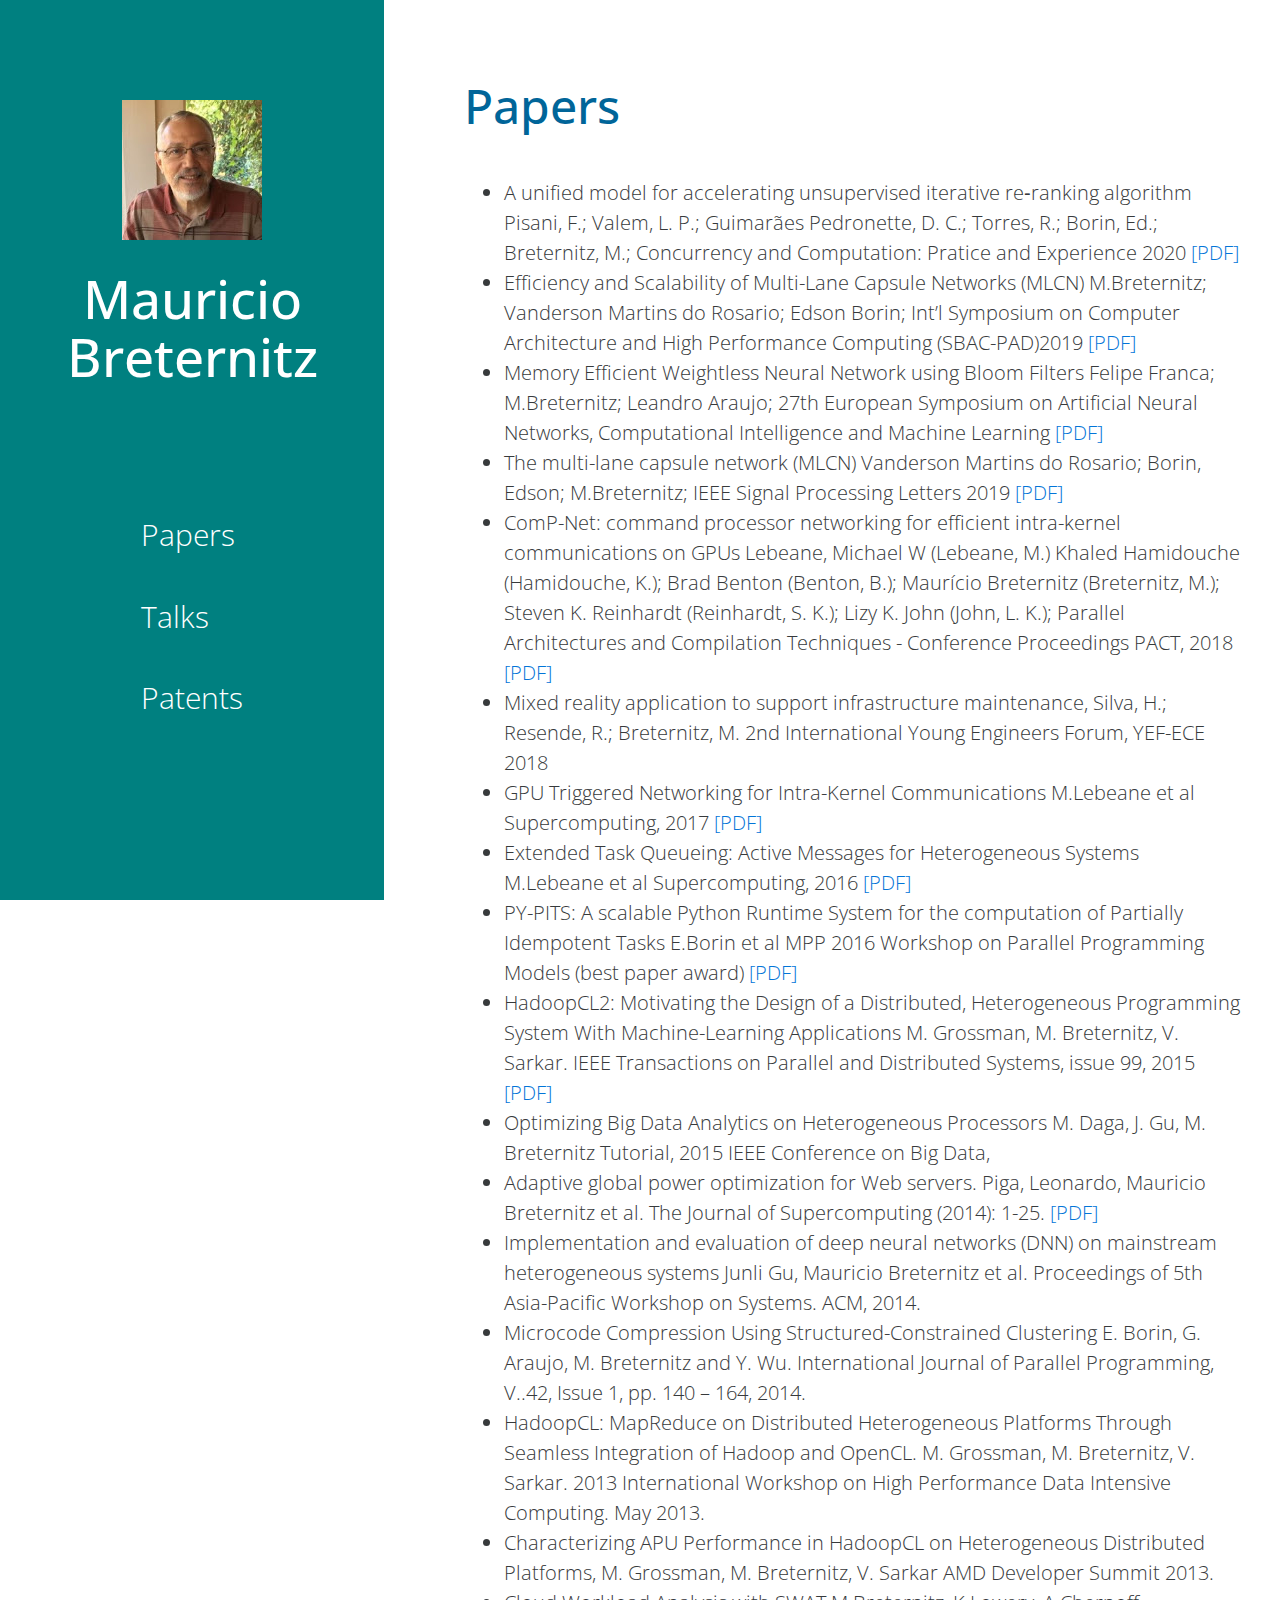
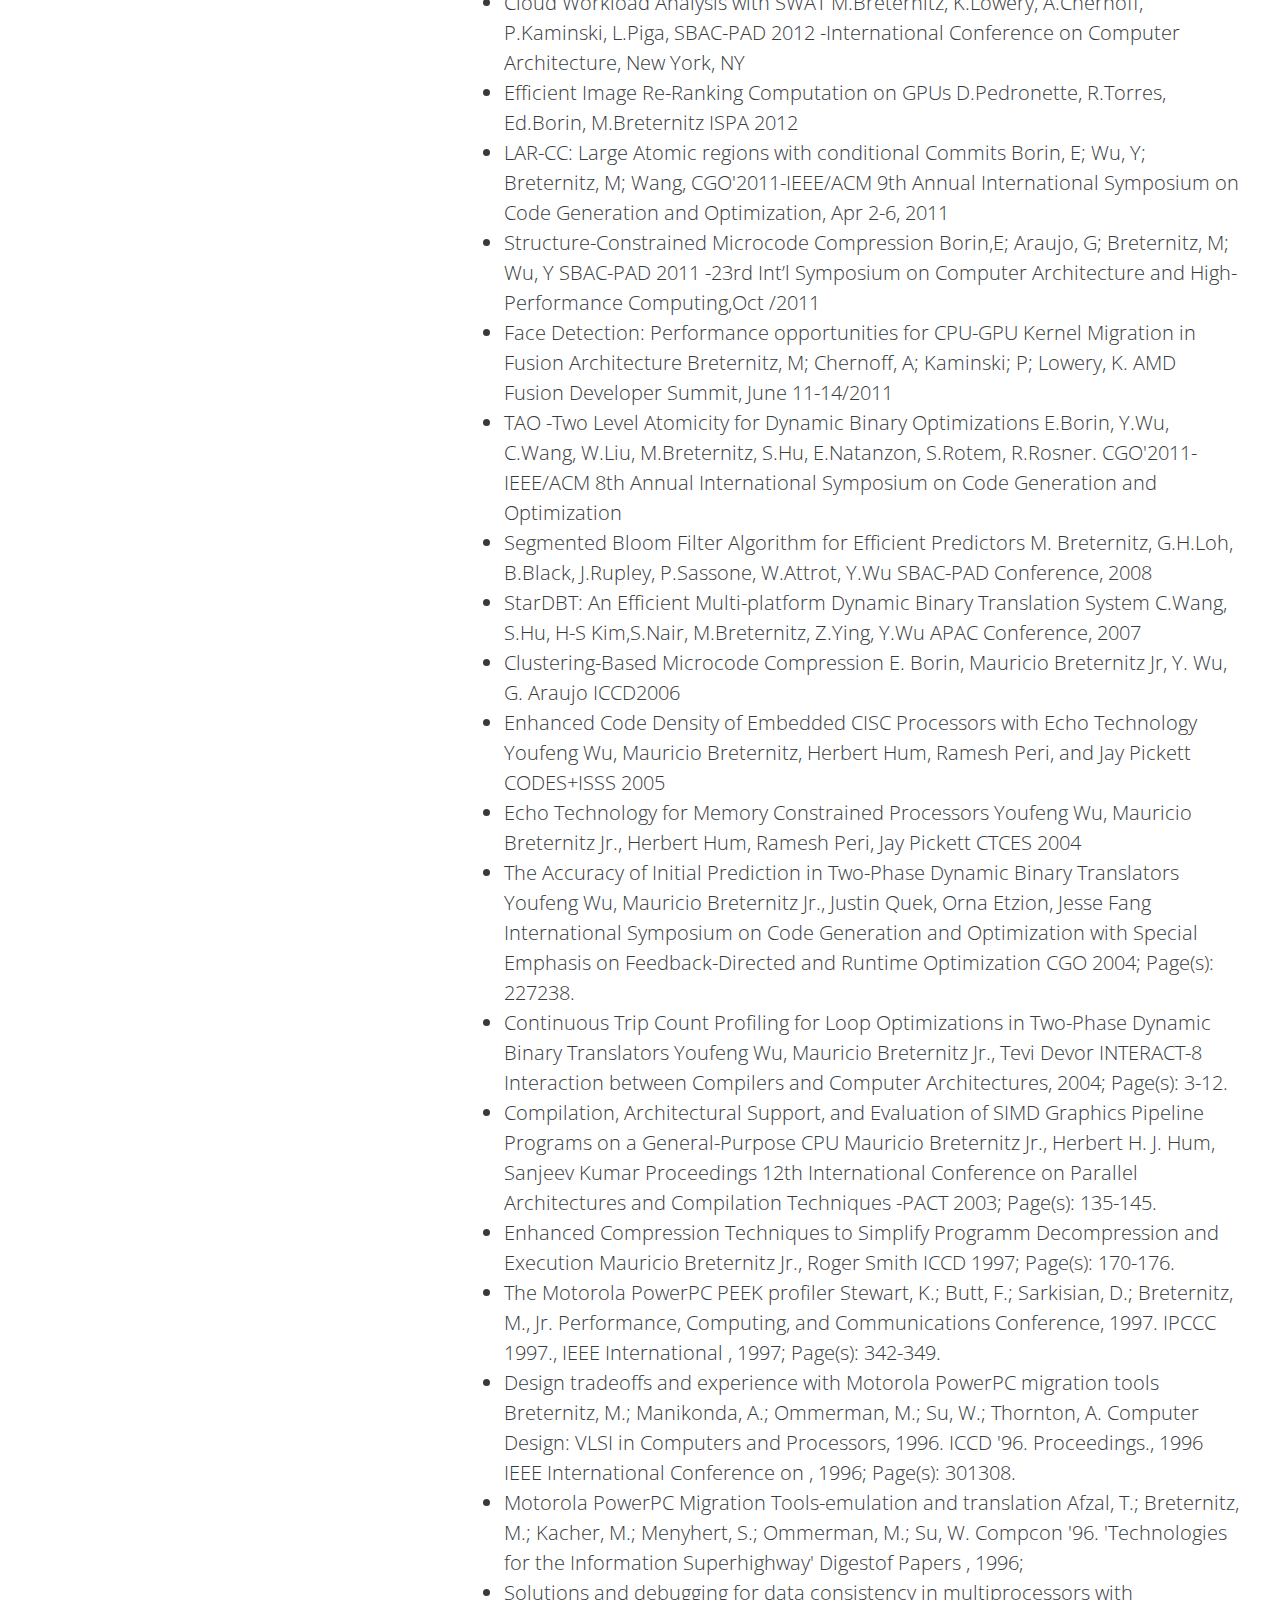
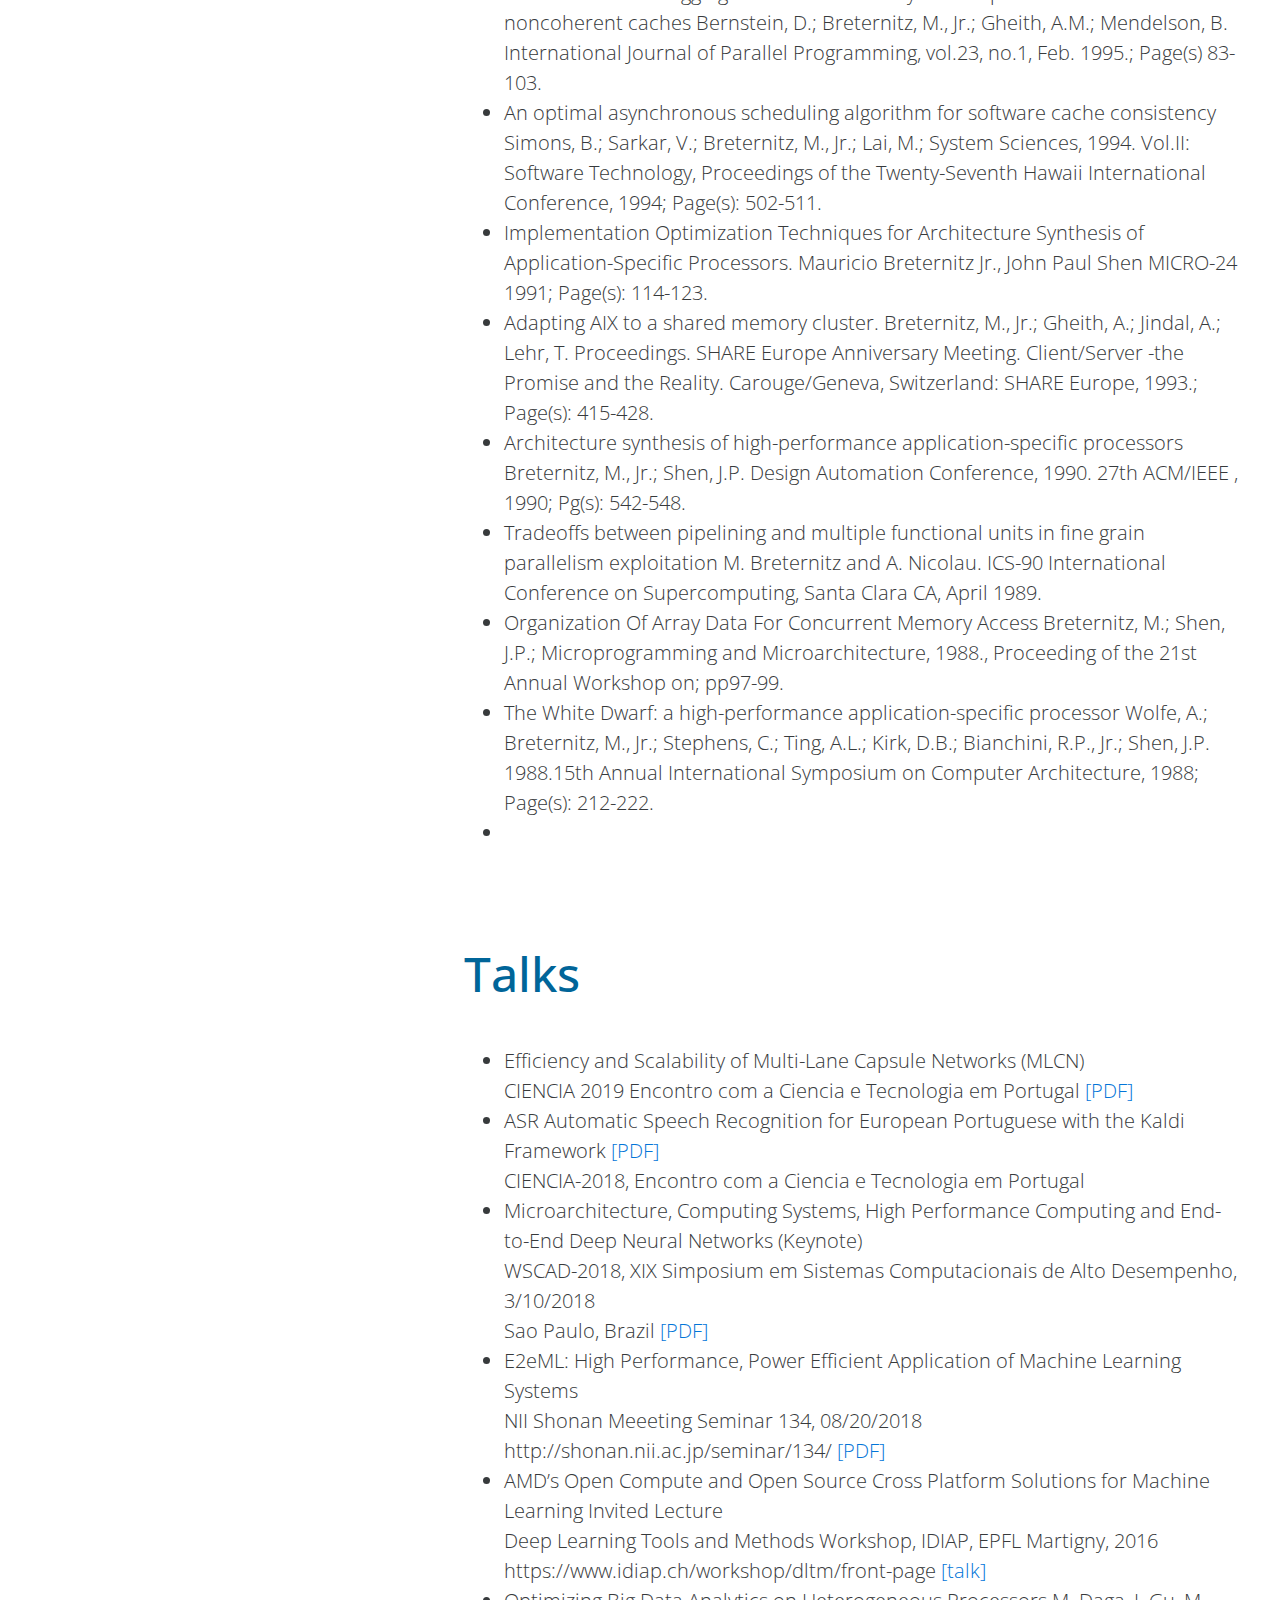
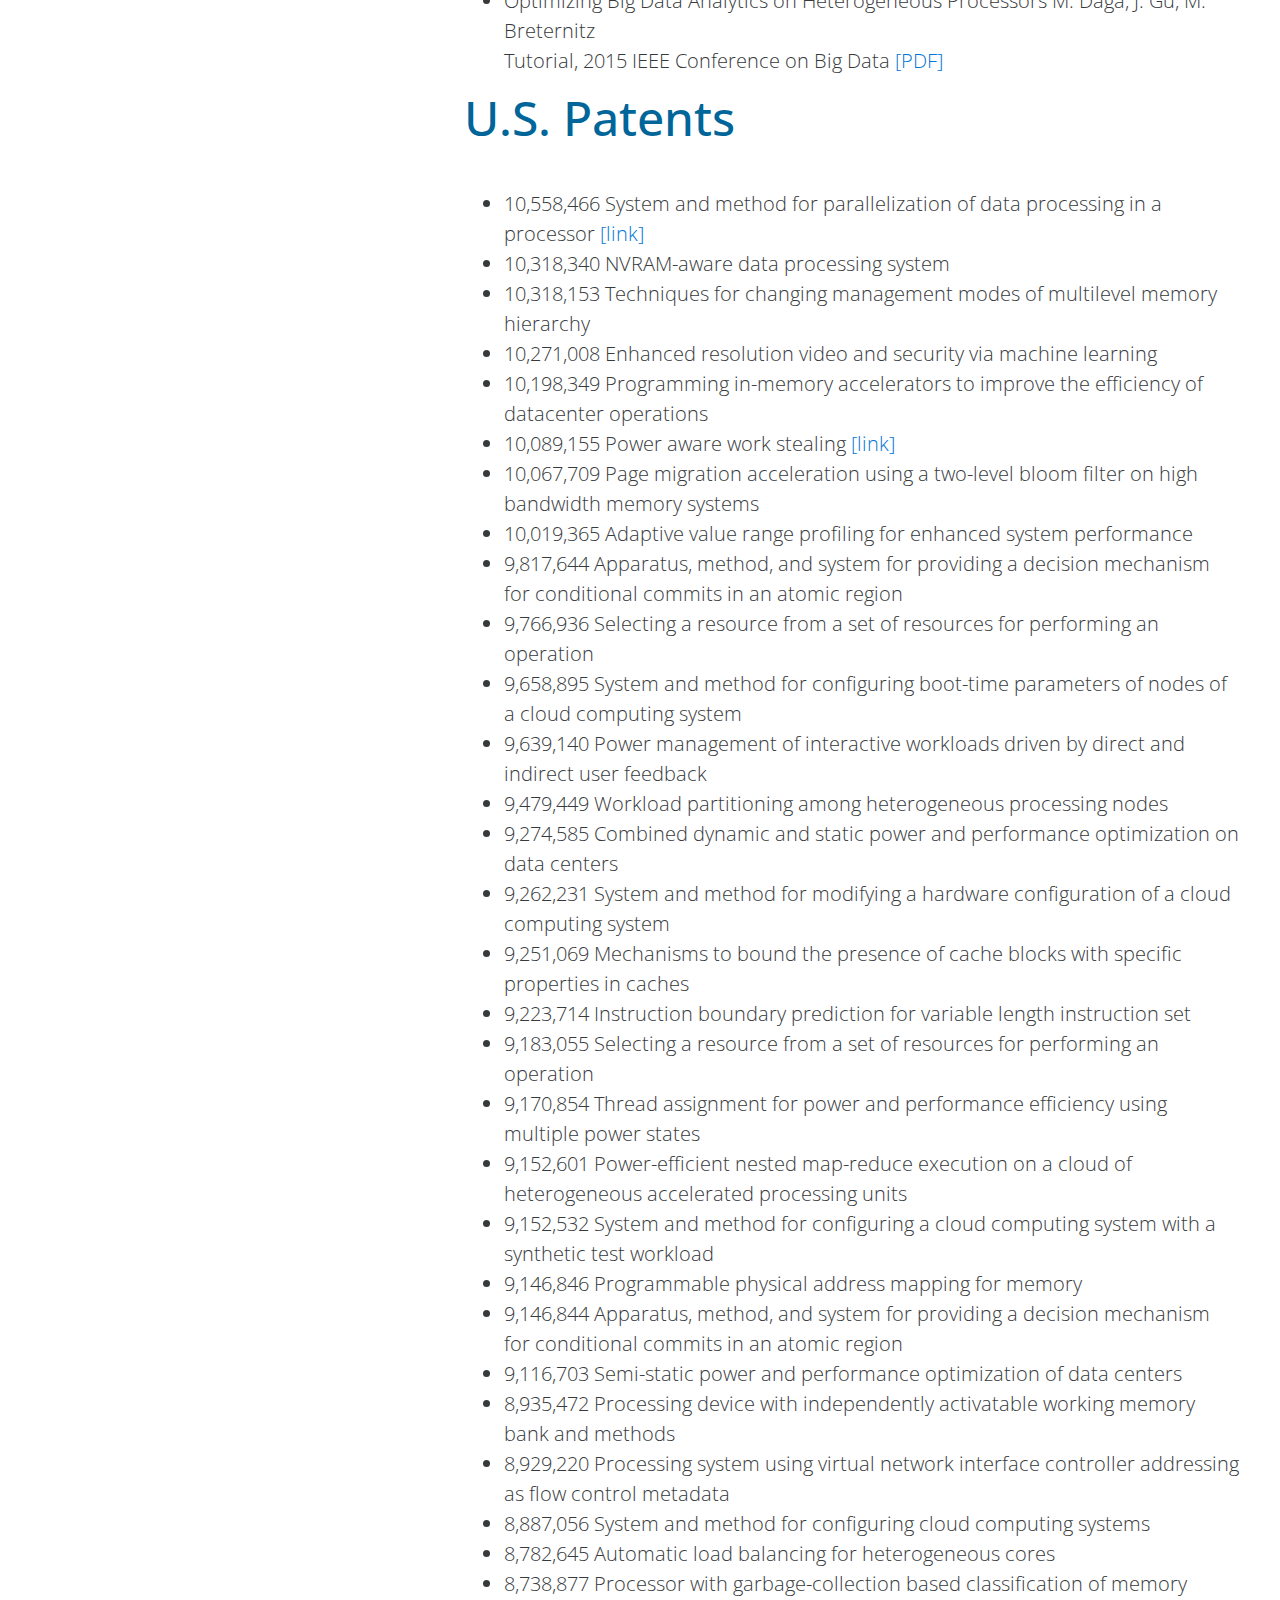
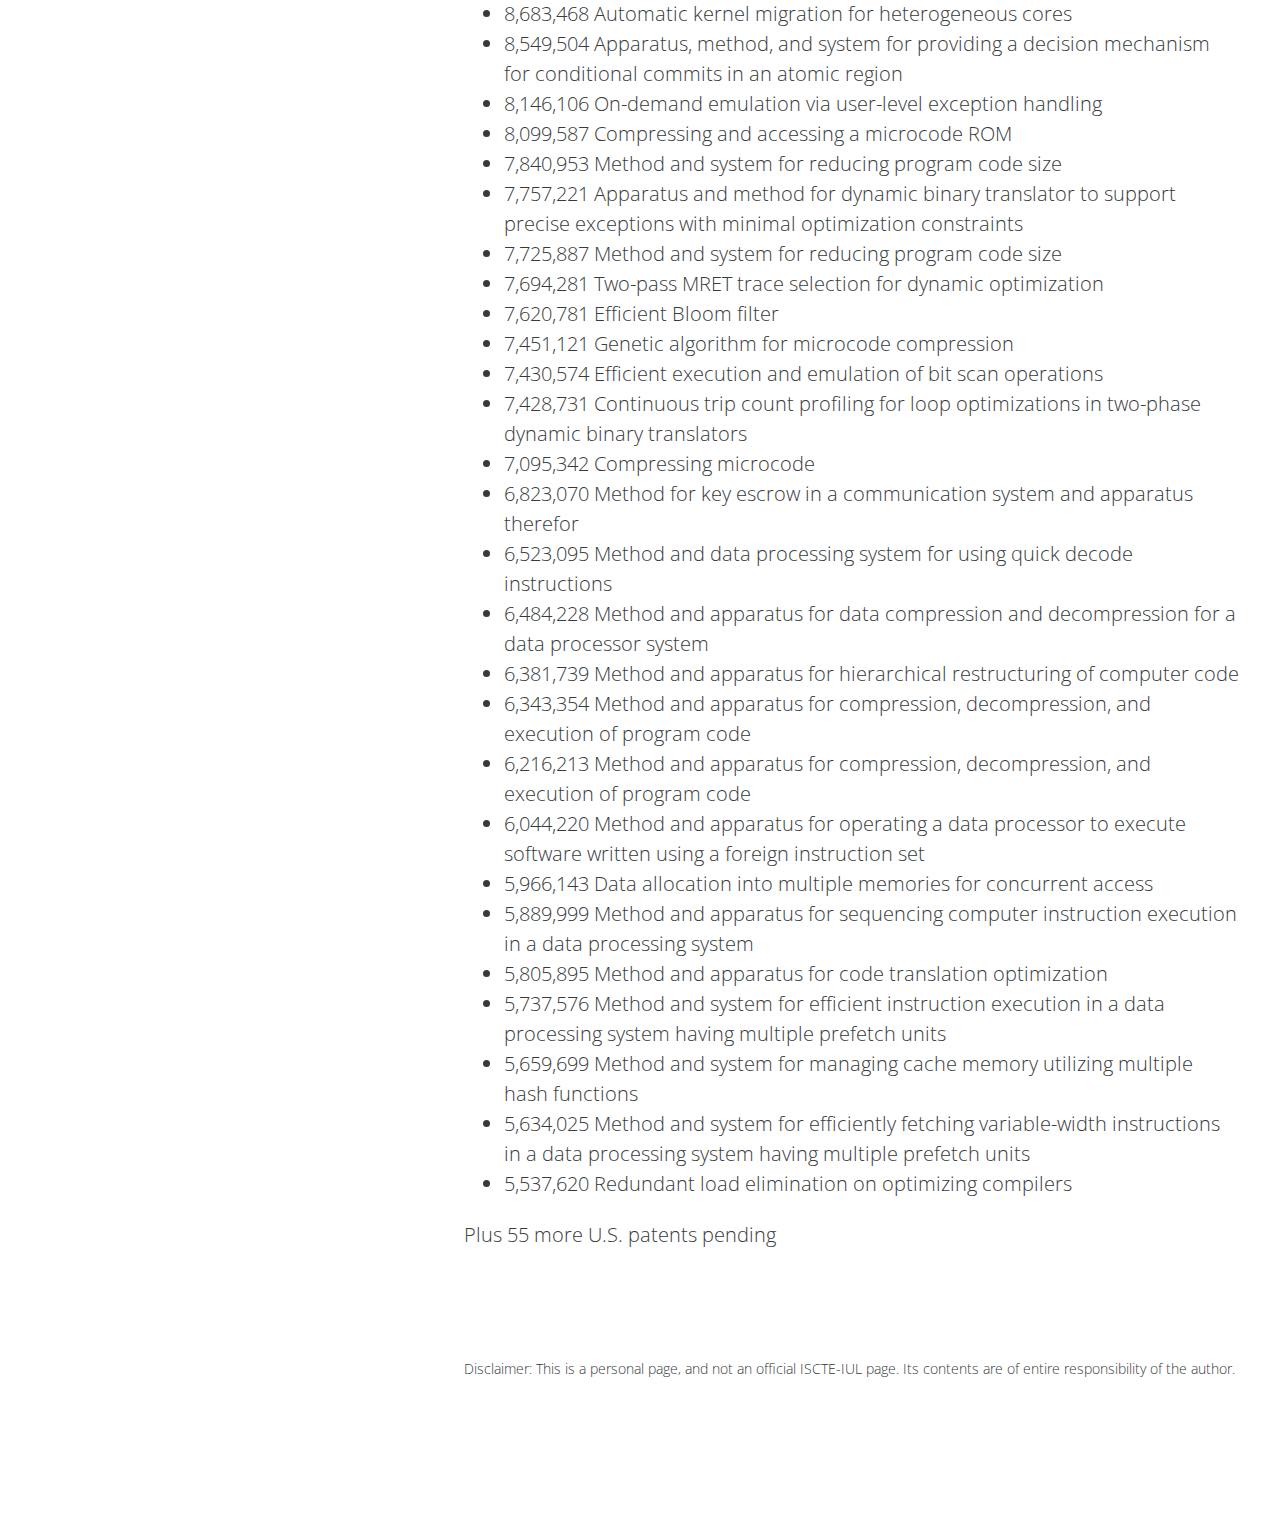
==== pubs.html @ 6aebbd0e "add pdf for talks and papers" ====
<!DOCTYPE html>
<html>
<head>
	<!-- Global site tag (gtag.js) - Google Analytics -->
	<script async src="https://www.googletagmanager.com/gtag/js?id=UA-140543834-1"></script>
	<script>
	  window.dataLayer = window.dataLayer || [];
	  function gtag(){dataLayer.push(arguments);}
	  gtag('js', new Date());
	  gtag('config', 'UA-140543834-1');
	</script>

    <meta charset="utf-8">
    <meta http-equiv="X-UA-Compatible" content="IE=edge">
    <meta name="viewport" content="width=device-width, initial-scale=1">

    <title>Papers, Talks and Patents</title>
<!--
Neaty HTML Template
http://www.templatemo.com/tm-501-neaty
-->
    <!-- load stylesheets -->
    <link rel="stylesheet" href="https://fonts.googleapis.com/css?family=Open+Sans:300,400">  <!-- Google web font "Open Sans" -->
    <link rel="stylesheet" href="css/bootstrap.min.css">                                      <!-- Bootstrap style -->
    <link rel="stylesheet" href="css/templatemo-style.css">                                   <!-- Templatemo style -->

    <!-- HTML5 shim and Respond.js for IE8 support of HTML5 elements and media queries -->
    <!-- WARNING: Respond.js doesn't work if you view the page via file:// -->
        <!--[if lt IE 9]>
          <script src="https://oss.maxcdn.com/html5shiv/3.7.2/html5shiv.min.js"></script>
          <script src="https://oss.maxcdn.com/respond/1.4.2/respond.min.js"></script>
          <![endif]-->
</head>
    <body>        
        <div class="container">
            <div class="row">
                <div class="tm-left-right-container">
                    <!-- Left column: logo and menu -->
                    <div class="tm-teal-bg tm-left-column">                        
                        <div class="tm-logo-div text-xs-center">
                            <a href="pubs.html"><img src="img/profile.jpg" alt="Profile"></a>
                            <h1 class="tm-site-name"><a href="pubs.html">Mauricio Breternitz</a></h1>
                        </div>
                        <nav class="tm-main-nav">
                            <ul class="tm-main-nav-ul">
                                <li class="tm-nav-item">
                                    <a href="pubs.html#papers" class="tm-nav-item-link">Papers</a>
                                </li>
                                <li class="tm-nav-item">
                                    <a href="pubs.html#talks" class="tm-nav-item-link">Talks</a>
                                </li>
                                <li class="tm-nav-item">
                                    <a href="pubs.html#patents" class="tm-nav-item-link">Patents</a>
                                </li>
                            </ul>
                        </nav>
                    </div> <!-- Left column: logo and menu -->
                    
                    <!-- Right column: content -->
                    <div class="tm-right-column">

                        <div class="tm-content-div">
                            <!-- About section -->
                            <section id="papers" class="tm-section">
                                <header>
                                    <h2 class="tm-blue-text tm-welcome-title tm-margin-b-45">Papers</h2>
                                </header>
<ul>

<li>
A unified model for accelerating unsupervised iterative re‐ranking algorithm
Pisani, F.; Valem, L. P.; Guimarães Pedronette, D. C.; Torres, R.; Borin, Ed.; Breternitz, M.;
Concurrency and Computation: Pratice and Experience 2020
 <a href="./pdf/Pisani_et_al-2020-Concurrency_and_Computation__Practice_and_Experience.pdf" target="_blank">[PDF]</a>
</li><li>
Efficiency and Scalability of Multi-Lane Capsule Networks (MLCN)
M.Breternitz; Vanderson Martins do Rosario; Edson Borin;	
Int’l Symposium on Computer Architecture and High Performance Computing (SBAC-PAD)2019	
 <a href="./pdf/Breternitz-SBACPAD-MLCN-scalability-2019.pdf" target="_blank">[PDF]</a>
</li><li>
Memory Efficient Weightless Neural Network using Bloom Filters
Felipe Franca; M.Breternitz; Leandro Araujo;
27th European Symposium on Artificial Neural Networks, Computational Intelligence and Machine Learning
 <a href="./pdf/esann-2019-83.pdf" target="_blank">[PDF]</a>
</li><li>
The multi-lane capsule network (MLCN)	
Vanderson Martins do Rosario; Borin, Edson; M.Breternitz;	
IEEE Signal Processing Letters 2019
 <a href="./pdf/MLCN-IEEE-SPL-Article.pdf" target="_blank">[PDF]</a>
</li><li>
ComP-Net: command processor networking for efficient intra-kernel communications on GPUs Lebeane, Michael W (Lebeane, M.)
Khaled Hamidouche (Hamidouche, K.); Brad Benton (Benton, B.); Maurício Breternitz (Breternitz, M.); Steven K. Reinhardt (Reinhardt, S. K.); Lizy K. John (John, L. K.);
Parallel Architectures and Compilation Techniques - Conference Proceedings PACT, 2018
 <a href="./pdf/pact_2018.pdf" target="_blank">[PDF]</a>
</li><li>
Mixed reality application to support infrastructure maintenance, 
Silva, H.; Resende, R.; Breternitz, M. 
2nd International Young Engineers Forum, YEF-ECE 2018
</li><li>
GPU Triggered Networking for Intra-Kernel Communications
M.Lebeane et al
Supercomputing, 2017 
<a href="./pdf/sc_2017.pdf" target="_blank">[PDF]</a>
</li><li>
Extended Task Queueing: Active Messages for Heterogeneous Systems
M.Lebeane et al
Supercomputing, 2016 
<a href="./pdf/xtq-sc_2016.pdf" target="_blank">[PDF]</a>
</li><li>
PY-PITS: A scalable Python Runtime System for the computation of Partially Idempotent Tasks
E.Borin et al
MPP 2016 Workshop on Parallel Programming Models (best paper award) 
<a href="./pdf/PY-PITS2016.pdf" target="_blank">[PDF]</a>
</li><li>
HadoopCL2: Motivating the Design of a Distributed, Heterogeneous Programming System With Machine-Learning Applications
M. Grossman, M. Breternitz, V. Sarkar.
IEEE Transactions on Parallel and Distributed Systems, issue 99, 2015  
<a href="./pdf/HadoopCL2-2016.pdf" target="_blank">[PDF]</a>
</li><li>
Optimizing Big Data Analytics on Heterogeneous Processors
M. Daga, J. Gu, M. Breternitz 
Tutorial, 2015 IEEE Conference on Big Data, 
</li><li>
Adaptive global power optimization for Web servers.
Piga, Leonardo, Mauricio Breternitz et al.
The Journal of Supercomputing (2014): 1-25. 
<a href="./pdf/AdaptiveGlobalPowerWebServers-piga.pdf"  target="_blank">[PDF]</a>
</li><li>
Implementation and evaluation of deep neural networks (DNN) on mainstream heterogeneous systems
Junli Gu, Mauricio Breternitz et al.
Proceedings of 5th Asia-Pacific Workshop on Systems.  ACM, 2014. 
</li><li>
Microcode Compression Using Structured-Constrained Clustering
E. Borin, G. Araujo, M.  Breternitz and Y. Wu. 
International Journal of Parallel Programming, V..42, Issue 1, pp. 140 – 164, 2014. 
</li><li>
HadoopCL: MapReduce on Distributed Heterogeneous Platforms Through Seamless Integration of Hadoop and OpenCL.
M. Grossman, M. Breternitz, V. Sarkar. 
2013 International Workshop on High Performance Data Intensive Computing. May 2013. 
</li><li>
Characterizing APU Performance in HadoopCL on Heterogeneous Distributed Platforms, 
M.  Grossman, M. Breternitz, V. Sarkar
AMD Developer Summit 2013. 
</li><li>
Cloud Workload Analysis with SWAT
M.Breternitz, K.Lowery, A.Chernoff, P.Kaminski, L.Piga, 
SBAC-PAD 2012 -International Conference on Computer Architecture, New York, NY 
</li><li>
Efficient Image Re-Ranking Computation on GPUs
D.Pedronette, R.Torres, Ed.Borin, M.Breternitz
ISPA 2012 
</li><li>
LAR-CC: Large Atomic regions with conditional Commits
Borin, E; Wu, Y; Breternitz, M; Wang, 
CGO'2011-IEEE/ACM 9th Annual  International Symposium on Code Generation and Optimization, Apr 2-6, 2011 
</li><li>
Structure-Constrained Microcode Compression
Borin,E; Araujo, G; Breternitz, M; Wu, Y   
SBAC-PAD 2011 -23rd Int’l Symposium on Computer Architecture and High-Performance Computing,Oct /2011 
</li><li>
Face Detection: Performance opportunities for CPU-GPU Kernel Migration in Fusion Architecture
Breternitz, M; Chernoff, A; Kaminski; P; Lowery, K.
AMD Fusion Developer Summit, June 11-14/2011 
</li><li>
TAO -Two Level Atomicity for Dynamic Binary Optimizations
E.Borin, Y.Wu, C.Wang, W.Liu, M.Breternitz, S.Hu, E.Natanzon, S.Rotem, R.Rosner. 
CGO'2011-IEEE/ACM 8th Annual International Symposium on Code Generation and Optimization 
</li><li>
Segmented Bloom Filter Algorithm for Efficient Predictors
M. Breternitz, G.H.Loh, B.Black, J.Rupley, P.Sassone, W.Attrot, Y.Wu
SBAC-PAD Conference, 2008 
</li><li>
StarDBT: An Efficient Multi-platform Dynamic Binary Translation System
C.Wang, S.Hu, H-S Kim,S.Nair, M.Breternitz, Z.Ying, Y.Wu
APAC Conference, 2007 
</li><li>
Clustering-Based Microcode Compression
E. Borin, Mauricio Breternitz Jr, Y. Wu, G. Araujo
ICCD2006 
</li><li>
Enhanced Code Density of Embedded CISC Processors with Echo Technology
Youfeng Wu, Mauricio Breternitz, Herbert Hum, Ramesh Peri, and Jay Pickett
CODES+ISSS 2005 
</li><li>
Echo Technology for Memory Constrained Processors
Youfeng Wu, Mauricio Breternitz Jr., Herbert Hum, Ramesh Peri, Jay Pickett
CTCES 2004 
</li><li>
The Accuracy of Initial Prediction in Two-Phase Dynamic Binary Translators
Youfeng Wu, Mauricio Breternitz Jr., Justin Quek, Orna Etzion, Jesse Fang
International Symposium on Code Generation and Optimization with Special Emphasis on Feedback-Directed and Runtime Optimization CGO 2004; Page(s): 227238.  
</li><li>
Continuous Trip Count Profiling for Loop Optimizations in Two-Phase Dynamic Binary Translators
Youfeng Wu, Mauricio Breternitz Jr., Tevi Devor
INTERACT-8 Interaction between Compilers and Computer Architectures, 2004; Page(s): 3-12.  
</li><li>
Compilation, Architectural Support, and Evaluation of SIMD Graphics Pipeline Programs on a General-Purpose CPU
Mauricio Breternitz Jr., Herbert H. J. Hum, Sanjeev Kumar
Proceedings 12th International Conference on Parallel Architectures and Compilation Techniques -PACT 2003; Page(s): 135-145.  
</li><li>
Enhanced Compression Techniques to Simplify Programm Decompression and Execution
Mauricio Breternitz Jr., Roger Smith
ICCD 1997; Page(s): 170-176.  
</li><li>
The Motorola PowerPC PEEK profiler
Stewart, K.; Butt, F.; Sarkisian, D.; Breternitz, M., Jr.
Performance, Computing, and Communications Conference, 1997. IPCCC 1997., IEEE International , 1997; Page(s): 342-349.  
</li><li>
Design tradeoffs and experience with Motorola PowerPC migration tools
Breternitz, M.; Manikonda, A.; Ommerman, M.; Su, W.; Thornton, A.
Computer Design: VLSI in Computers and Processors, 1996. ICCD '96. Proceedings., 1996 IEEE International Conference on , 1996; Page(s): 301308.  
</li><li>
Motorola PowerPC Migration Tools-emulation and translation
Afzal, T.; Breternitz, M.; Kacher, M.; Menyhert, S.; Ommerman, M.; Su, W.
Compcon '96. 'Technologies for the Information Superhighway' Digestof Papers , 1996;  
</li><li>
Solutions and debugging for data consistency in multiprocessors with noncoherent caches
Bernstein, D.; Breternitz, M., Jr.; Gheith, A.M.; Mendelson, B.
International Journal of Parallel Programming, vol.23, no.1, Feb. 1995.; Page(s) 83-103.  
</li><li>
An optimal asynchronous scheduling algorithm for software cache consistency
Simons, B.; Sarkar, V.; Breternitz, M., Jr.; Lai, M.; 
System Sciences, 1994. Vol.II: Software Technology, Proceedings of the Twenty-Seventh Hawaii International Conference, 1994; Page(s): 502-511.  
</li><li>
Implementation Optimization Techniques for Architecture Synthesis of Application-Specific Processors.
Mauricio Breternitz Jr., John Paul Shen
MICRO-24 1991; Page(s): 114-123.  
</li><li>
Adapting AIX to a shared memory cluster. 
Breternitz, M., Jr.; Gheith, A.; Jindal, A.; Lehr, T.
Proceedings. SHARE Europe Anniversary Meeting. Client/Server -the Promise and the Reality.  Carouge/Geneva, Switzerland: SHARE Europe, 1993.; Page(s): 415-428.  
</li><li>
Architecture synthesis of high-performance application-specific processors
Breternitz, M., Jr.; Shen, J.P.
Design Automation Conference, 1990.  27th ACM/IEEE , 1990; Pg(s): 542-548.  
</li><li>
Tradeoffs between pipelining and multiple functional units in fine grain parallelism exploitation
M. Breternitz and A. Nicolau. 
ICS-90 International Conference on Supercomputing, Santa Clara CA, April 1989.  
</li><li>
Organization Of Array Data For Concurrent Memory Access
Breternitz, M.; Shen, J.P.; 
Microprogramming and Microarchitecture, 1988., Proceeding of the 21st Annual Workshop on;   pp97-99.  
</li><li>
The White Dwarf: a high-performance application-specific processor
Wolfe, A.; Breternitz, M., Jr.; Stephens, C.; Ting, A.L.; Kirk, D.B.; Bianchini, R.P., Jr.; Shen, J.P.
1988.15th Annual International Symposium on Computer Architecture, 1988; Page(s): 212-222. 
</li><li>
</ul>



                            </section>
                            <!-- Publications section -->
                            <section id="talks" class="tm-section">
                                <header>
                                    <h2 class="tm-blue-text tm-welcome-title tm-margin-b-45">Talks</h2>
                                </header>

<ul>

<li>
Efficiency and Scalability of Multi-Lane Capsule Networks (MLCN)
<br/>
CIENCIA 2019 Encontro com a Ciencia e Tecnologia em Portugal
 <a href="./pdf/CIENCIA2019-MLCN-SustainableCities.pdf" target="_blank">[PDF]</a>
</li><li>
ASR Automatic Speech Recognition for European Portuguese with the Kaldi Framework
 <a href="./pdf/CIENCIA2018-MauricioBreternitz-Kaldi-PortugueseASR.pdf" target="_blank">[PDF]</a>
<br/>
CIENCIA-2018, Encontro com a Ciencia e Tecnologia em Portugal
</li><li>
Microarchitecture, Computing Systems, High Performance Computing and End-to-End Deep Neural Networks (Keynote)
<br/>
WSCAD-2018, XIX Simposium em Sistemas Computacionais de Alto Desempenho, 3/10/2018
<br/>Sao Paulo, Brazil 
 <a href="./pdf/WSCAD-2018-keynote.pdf" target="_blank">[PDF]</a>
</li><li>
E2eML: High Performance, Power Efficient Application of Machine Learning Systems
<br/>
NII Shonan Meeeting Seminar 134, 08/20/2018 http://shonan.nii.ac.jp/seminar/134/ 
 <a href="./pdf/Shonan-Seminar-2018-Breternitz.pdf" target="_blank">[PDF]</a>
</li><li>
AMD’s Open Compute and Open Source Cross Platform Solutions for Machine Learning
Invited Lecture
<br/>
Deep Learning Tools and Methods Workshop, IDIAP, EPFL Martigny, 2016 
https://www.idiap.ch/workshop/dltm/front-page
<a href="https://portal.klewel.com/watch/webcast/deep-learning-tools-and-methods-workshop/talk/11/" target="_blank">[talk]</a>
<br/>
<li>
Optimizing Big Data Analytics on Heterogeneous Processors

M. Daga, J. Gu, M. Breternitz 
<br/>Tutorial, 2015 IEEE Conference on Big Data 
 <a href="./pdf/Tutotial-IEEE-Big-Data2015.pdf" target="_blank">[PDF]</a>
</li>
</ul>

                            <!-- Contact section -->
                            <section id="patents" class="tm-section">
                                <header>
                                    <h2 class="tm-blue-text tm-welcome-title tm-margin-b-45">U.S. Patents</h2>
                                </header>



<ul>
<li>10,558,466  System and method for parallelization of data processing in a processor
<a href="https://patentimages.storage.googleapis.com/63/ed/09/6860ad4f130cbb/US10558466.pdf" target="_blank">[link]</a>
</li>
<li>10,318,340  NVRAM-aware data processing system</li>
<li>10,318,153  Techniques for changing management modes of multilevel memory hierarchy</li>
<li>10,271,008  Enhanced resolution video and security via machine learning</li>
<li>10,198,349  Programming in-memory accelerators to improve the efficiency of datacenter operations</li>
<li>10,089,155  Power aware work stealing <a href="https://patents.google.com/patent/US20170083382A1/en" target="_blank">[link]</a>
</li>

<li>10,067,709  Page migration acceleration using a two-level bloom filter on high bandwidth memory systems</li>
<li>10,019,365  Adaptive value range profiling for enhanced system performance</li>
<li>9,817,644  Apparatus, method, and system for providing a decision mechanism for conditional commits in an atomic region</li>
<li> 9,766,936  Selecting a resource from a set of resources for performing an operation</li>
<li> 9,658,895  System and method for configuring boot-time parameters of nodes of a cloud computing system</li>
<li> 9,639,140  Power management of interactive workloads driven by direct and indirect user feedback</li>
<li> 9,479,449  Workload partitioning among heterogeneous processing nodes</li>
<li> 9,274,585  Combined dynamic and static power and performance optimization on data centers</li>
<li> 9,262,231  System and method for modifying a hardware configuration of a cloud computing system</li>
<li> 9,251,069  Mechanisms to bound the presence of cache blocks with specific properties in caches</li>
<li> 9,223,714  Instruction boundary prediction for variable length instruction set</li>
<li> 9,183,055  Selecting a resource from a set of resources for performing an operation</li>
<li> 9,170,854  Thread assignment for power and performance efficiency using multiple power states</li>
<li> 9,152,601  Power-efficient nested map-reduce execution on a cloud of heterogeneous accelerated processing units</li>
<li> 9,152,532  System and method for configuring a cloud computing system with a synthetic test workload</li>
<li> 9,146,846  Programmable physical address mapping for memory</li>
<li> 9,146,844  Apparatus, method, and system for providing a decision mechanism for conditional commits in an atomic region</li>
<li> 9,116,703  Semi-static power and performance optimization of data centers</li>
<li> 8,935,472  Processing device with independently activatable working memory bank and methods</li>
<li> 8,929,220  Processing system using virtual network interface controller addressing as flow control metadata</li>
<li> 8,887,056  System and method for configuring cloud computing systems</li>
<li> 8,782,645  Automatic load balancing for heterogeneous cores</li>
<li> 8,738,877  Processor with garbage-collection based classification of memory</li>
<li> 8,683,468  Automatic kernel migration for heterogeneous cores</li>
<li> 8,549,504  Apparatus, method, and system for providing a decision mechanism for conditional commits in an atomic region</li>
<li> 8,146,106  On-demand emulation via user-level exception handling</li>
<li> 8,099,587  Compressing and accessing a microcode ROM</li>
<li> 7,840,953  Method and system for reducing program code size</li>
<li> 7,757,221  Apparatus and method for dynamic binary translator to support precise exceptions with minimal optimization constraints</li>
<li> 7,725,887  Method and system for reducing program code size</li>
<li> 7,694,281  Two-pass MRET trace selection for dynamic optimization</li>
<li> 7,620,781  Efficient Bloom filter</li>
<li> 7,451,121  Genetic algorithm for microcode compression</li>
<li> 7,430,574  Efficient execution and emulation of bit scan operations</li>
<li> 7,428,731  Continuous trip count profiling for loop optimizations in two-phase dynamic binary translators</li>
<li> 7,095,342  Compressing microcode</li>
<li> 6,823,070  Method for key escrow in a communication system and apparatus therefor</li>
<li> 6,523,095  Method and data processing system for using quick decode instructions</li>
<li> 6,484,228  Method and apparatus for data compression and decompression for a data processor system</li>
<li> 6,381,739  Method and apparatus for hierarchical restructuring of computer code</li>
<li> 6,343,354  Method and apparatus for compression, decompression, and execution of program code</li>
<li> 6,216,213  Method and apparatus for compression, decompression, and execution of program code</li>
<li> 6,044,220  Method and apparatus for operating a data processor to execute software written using a foreign instruction set</li>
<li> 5,966,143  Data allocation into multiple memories for concurrent access</li>
<li> 5,889,999  Method and apparatus for sequencing computer instruction execution in a data processing system</li>
<li> 5,805,895  Method and apparatus for code translation optimization</li>
<li> 5,737,576  Method and system for efficient instruction execution in a data processing system having multiple prefetch units</li>
<li> 5,659,699  Method and system for managing cache memory utilizing multiple hash functions</li>
<li> 5,634,025  Method and system for efficiently fetching variable-width instructions in a data processing system having multiple prefetch units</li>
<li> 5,537,620  Redundant load elimination on optimizing compilers</li>
</ul>
<p>Plus 55 more U.S. patents pending</p>
                            </section>
                            <footer>
                                <p class="tm-copyright-p">Disclaimer: This is a personal page, and not an official ISCTE-IUL page. Its contents are of entire responsibility of the author.</p>
                            </footer>
                        </div>  
                        
                    </div> <!-- Right column: content -->
                </div>
            </div> <!-- row -->
        </div> <!-- container -->
                
        <!-- load JS files -->
        <script src="js/jquery-1.11.3.min.js"></script>             <!-- jQuery (https://jquery.com/download/) -->
        <script src="js/jquery.singlePageNav.min.js"></script>      <!-- Single Page Nav (https://github.com/ChrisWojcik/single-page-nav) -->
        <script>     
       
            $(document).ready(function(){

                // Single page nav
                $('.tm-main-nav').singlePageNav({
                    'currentClass' : "active",
                    offset : 20
                });
            });
        </script>             
</body>
</html>
---- css/templatemo-style.css ----
/*

Neaty HTML Template

http://www.templatemo.com/tm-501-neaty

*/
body {
	font-family: 'Open Sans', Helvetica, Arial, sans-serif;
	font-size: 20px;
	font-weight: 300;
	overflow-x: hidden;
}

a, button { transition: all 0.3s ease; }
a:hover,
a:focus {
	text-decoration: none;
	outline: none;
}

.row { display: block; }
.tm-left-right-container { width: 100%; }

.tm-blue-bg {
	background-color: #006599;
	color: white;
}
.tm-teal-bg {
	background-color: #008080;
	color: #008080;
}
.tm-teal-bg a {	color: white; }

.tm-teal-text {	color: #008080; }
.tm-blue-text {	color: #006599; }
.tm-blue-bg a {	color: white; }

.tm-site-name {
	font-size: 4rem;
	margin-top: 20px;
}

.tm-logo-div { 
	padding-top: 40px; 
	padding-bottom: 40px;
}

.tm-main-nav,.tm-links { display: none; }

.tm-main-nav-ul,.tm-links-ul {
	display: inline-block;
	padding-left: 0;
}

.tm-section { margin-bottom: 60px; }
.tm-welcome-title {	font-size: 2.4rem; }
.tm-section-title {	font-size: 2.2rem; }
.tm-content-div { padding: 40px; }
.tm-margin-b-45 { margin-bottom: 45px; }
.tm-margin-b-30 { margin-bottom: 30px; }
p { line-height: 2; }
p1 { line-height: 1; }

.tm-button {
	background-color: #006599;
	border: none;
	color: white;
	cursor: pointer;
	display: inline-block;
	font-size: 1.4rem;	
	padding: 18px 35px;
}

.tm-button-wide { padding: 18px 40px; }

.tm-button:hover,
.tm-button:active,
.tm-button:focus {
	background-color: #2790c6;
	color: white;
}

.tm-nav-item:hover a,
.tm-nav-item:active a,
.tm-nav-item:focus a,
.tm-nav-item-link.active {
	color: #f4ef5e;
}

.tm-about-img-container { margin-top: 50px; }

.tm-gallery-container {
	overflow: auto;
	margin-left: -5px;
	margin-right: -5px;
}

.tm-img-container {	float: left; }

.tm-img-container-1,
.tm-img-container-2,
.tm-img-container-3 { 
	margin-bottom: 10px;
	width: 50%; 
}

.tm-img-tn {
	padding-left: 5px;
	padding-right: 5px;
}

.tm-img-tn {
	display: block;
	margin: 0 auto;
}

.tm-contact-right { margin-top: 40px; }

.form-control {
	border-color: #0a6697;
	border-radius: 0;
	color: #4286ab;
	font-family: 'Open Sans', Helvetica, Arial, sans-serif;
	font-size: 1.3rem;
}

input::-webkit-input-placeholder,
textarea::-webkit-input-placeholder {
	color: #4286ab !important;
}
 
input:-moz-placeholder,
textarea:-moz-placeholder { /* Firefox 18- */
	color: #4286ab !important;  
}
 
input::-moz-placeholder,
textarea::-moz-placeholder {  /* Firefox 19+ */
	color: #4286ab !important;  
}
 
input:-ms-input-placeholder,
textarea:-ms-input-placeholder {  
	color: #4286ab !important;  
}

.tm-contact-right {	padding-left: 15px; }
.tm-copyright-p {
	margin-bottom: 0;
	font-size: 0.9rem;
}

/* Media Queries */
@media (min-width: 576px) {
	.container { width: 100%; }
	.tm-site-name { margin-top: 35px; }
	.tm-welcome-title { font-size: 3rem; }
	.tm-img-container-1 { width: 20%; }
	.tm-img-container-2 { width: 33.3334%; }
	.tm-img-container-3 { width: 25%; }
}

@media (min-width: 768px) {
	.tm-about-img-container { margin-top: 0; }
}

@media (min-width: 992px) {
	.tm-main-nav,.tm-links {
		display: flex;
		justify-content: center;
	}

	.tm-left-column { 
		position: fixed; 
		height: 100%;
	}

	.container { width: 100%; }
	.tm-left-column { width: 30%; }

	.tm-right-column {
		float: right;
		width: 70%;
	}

	.tm-nav-item {
		cursor: pointer;
		font-size: 1.5rem;
		list-style: none;
		padding: 18px 30px;
		transition: all 0.3s ease;
	}

	.tm-site-name {
	    font-size: 3.3rem;
	    margin-top: 30px;
	}

	.tm-logo-div {
	    padding-top: 50px;
	    padding-bottom: 50px;
	}

	.tm-section { margin-bottom: 100px; }

	.tm-content-div { padding: 80px 40px 30px 80px;	}

	.tm-img-container-1 {
		margin-bottom: 10px;
		width: 33.3334%;
	}

	.tm-img-container-2 {
		margin-bottom: 10px;
		width: 50%;
	}

	.tm-img-container-3 {
		margin-bottom: 10px;
		width: 33.3333%;
	}

	.tm-contact-right { margin-top: 0; }
}

@media (min-width: 1200px) {		
	.container { width: 100%; }	
	.tm-button-wide { padding: 18px 68px; }
	.tm-img-container-1 { width: 20%; }
	.tm-img-container-2 { width: 33.3333%; }
	.tm-img-container-3 { width: 25%; }
	.tm-contact-right { padding-left: 42px; }
}

@media (min-width: 1500px) {	
	.container { width: 100%; }
	p { margin-bottom: 30px; }

	.tm-gallery-container {
		overflow: auto;
		margin-left: -10px;
		margin-right: -10px;
	}

	.tm-img-tn {
		padding-left: 10px;
		padding-right: 10px;
	}
}

@media (min-width: 1800px) {
	.container,
	.tm-left-right-container {
	    width: 100%;
	}

	p { margin-bottom: 36px; }

	.tm-gallery-container {
		overflow: auto;
		margin-left: -10px;
		margin-right: -10px;
	}

	.tm-img-container-1 { width: 20%; }

	.tm-img-tn {
		padding-left: 10px;
		padding-right: 10px;
	}
}

@media (max-height: 860px) {
	.tm-logo-div {
	    padding-top: 45px;
	    padding-bottom: 20px;
	}

	.tm-nav-item { font-size: 1.4rem; }

	.tm-site-name {
		font-size: 2.4rem;
		margin-top: 10px;
	}
}

@media (min-height: 859px) {
	.tm-logo-div {
	    padding-top: 100px;
	    padding-bottom: 100px;
	}

	.tm-nav-item { font-size: 1.9rem; }
}
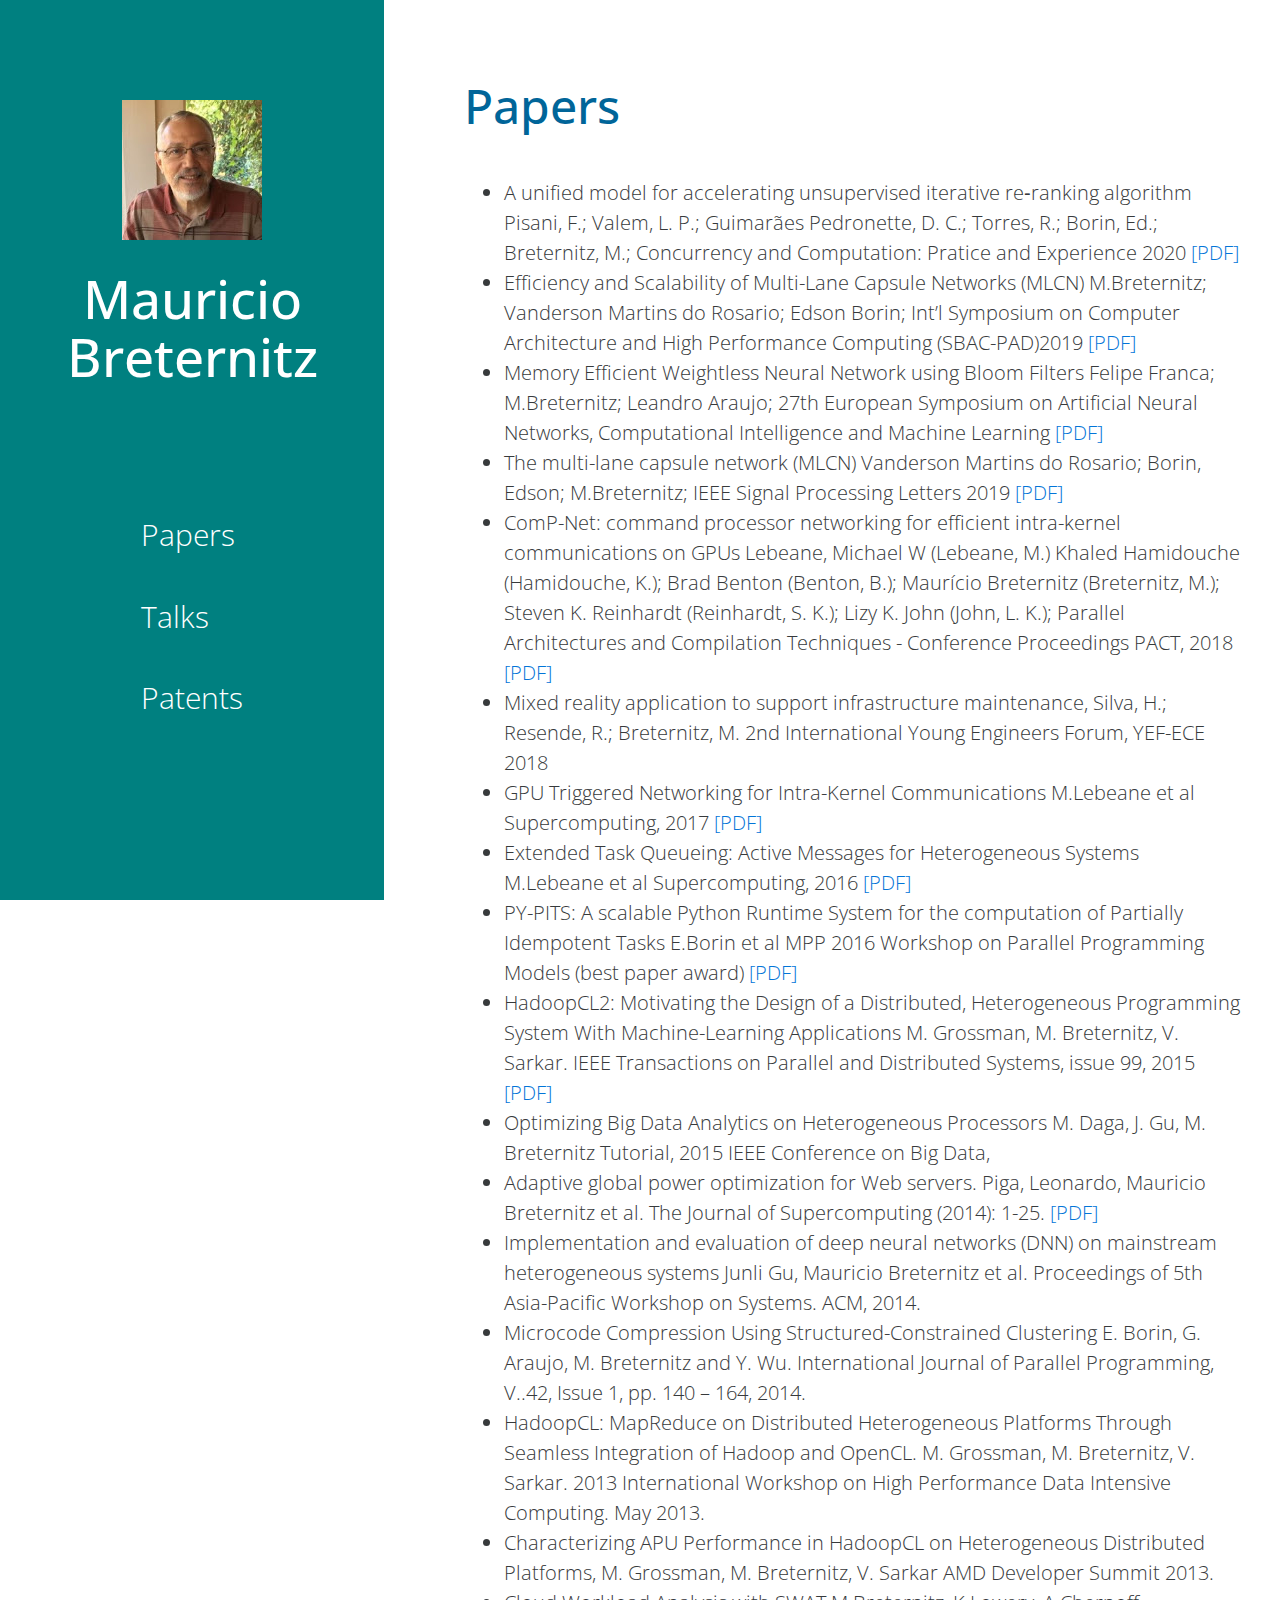
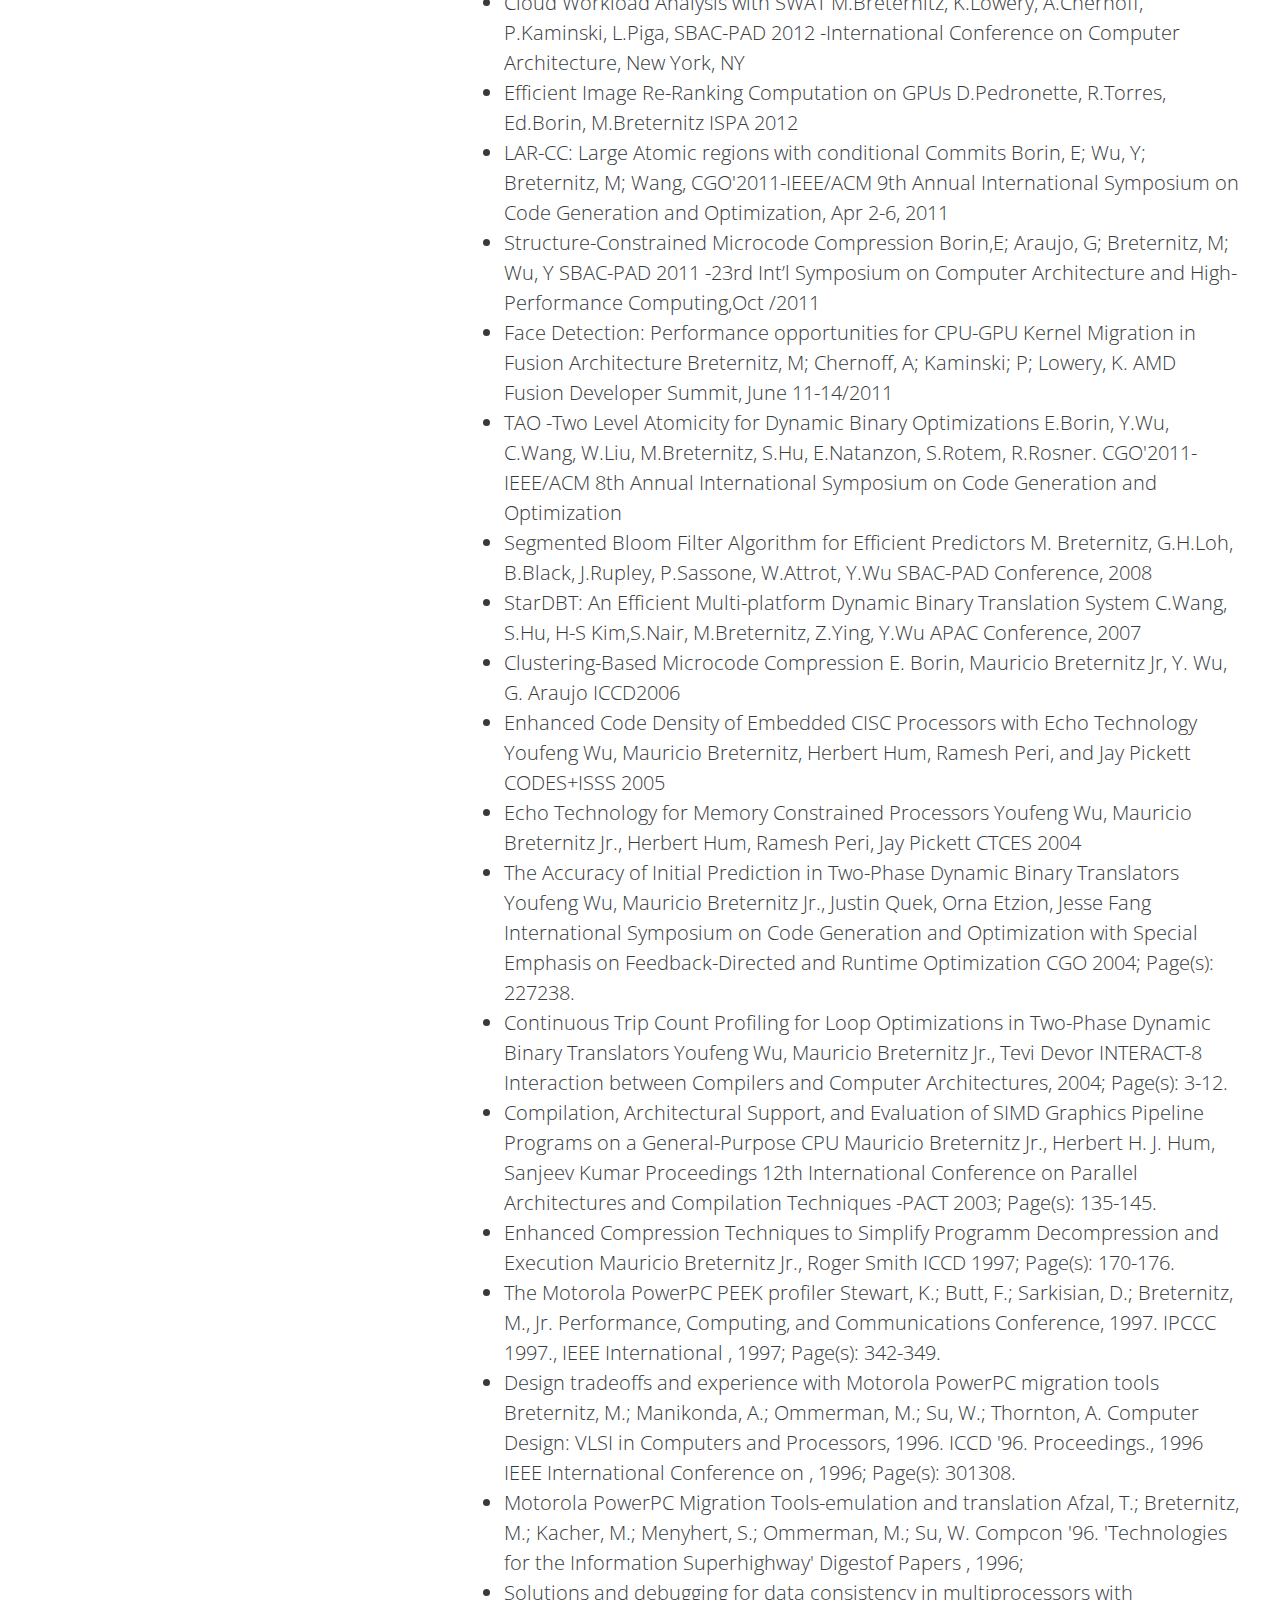
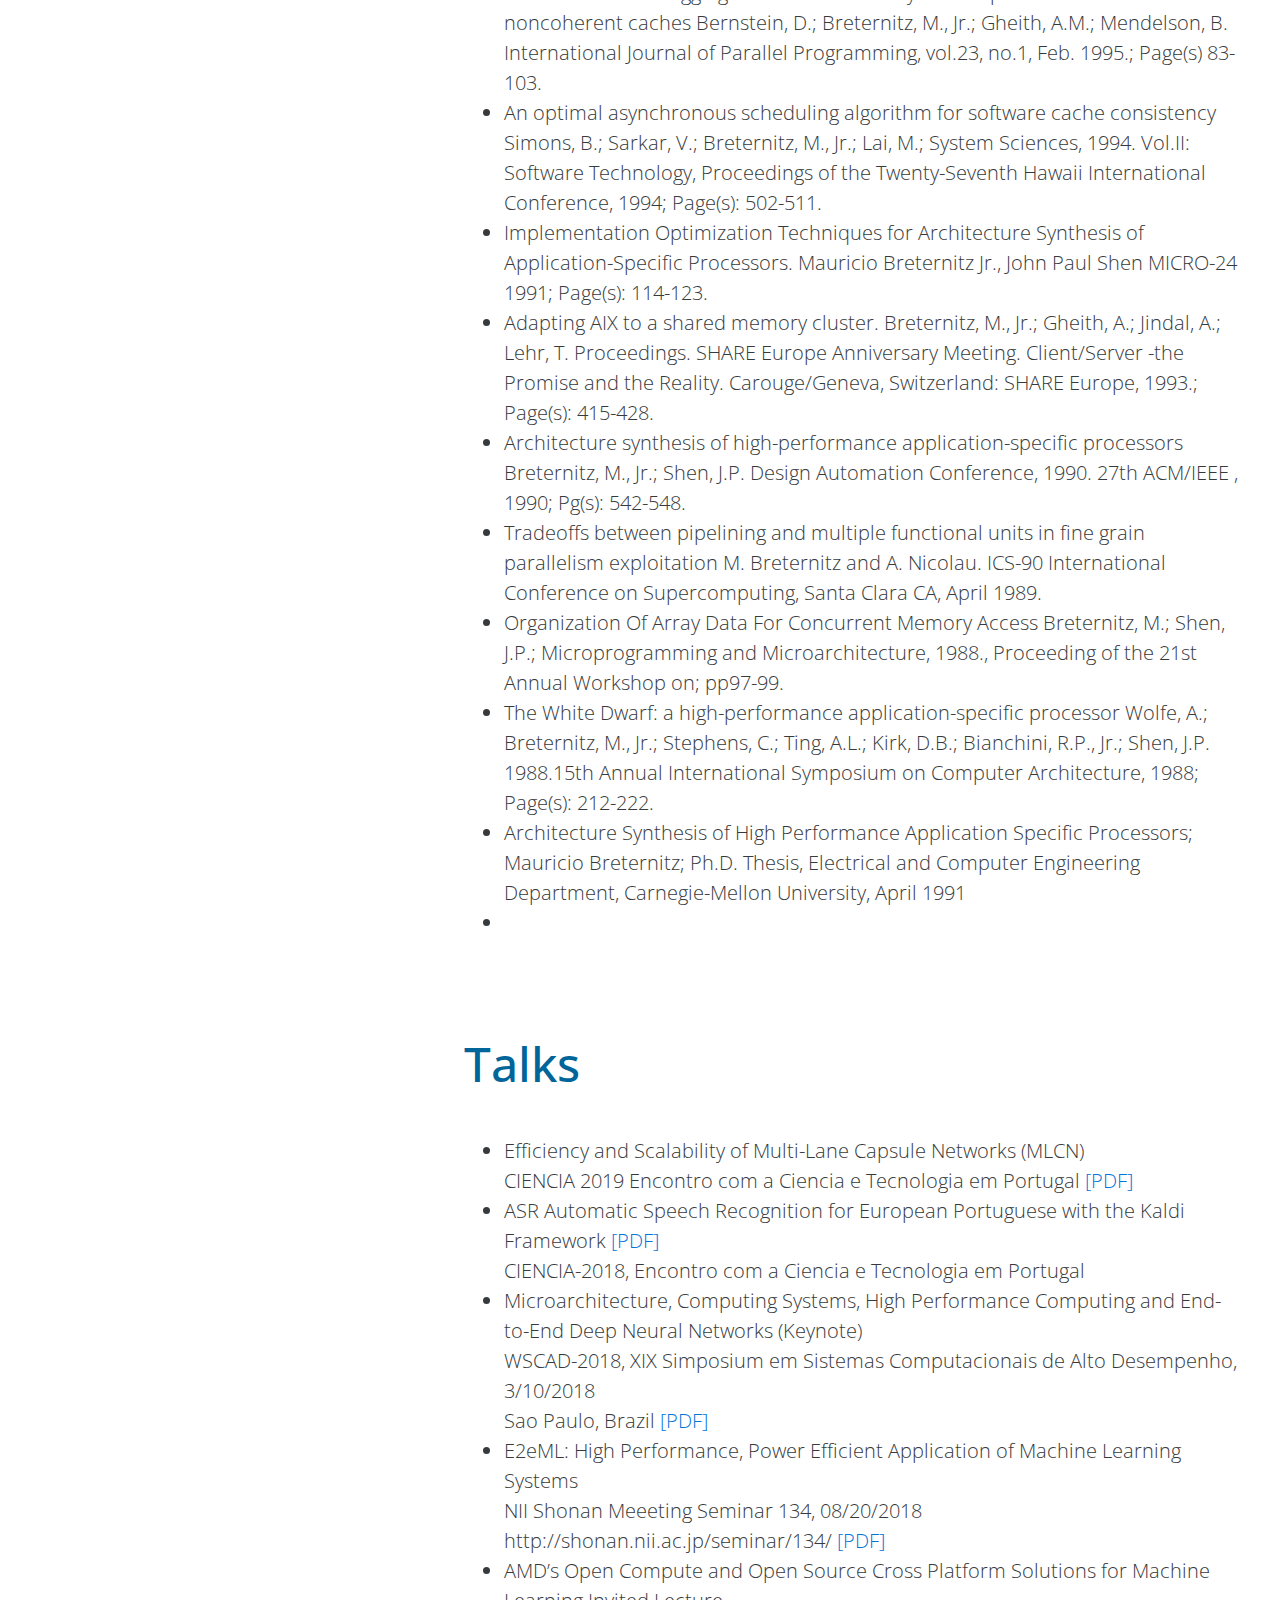
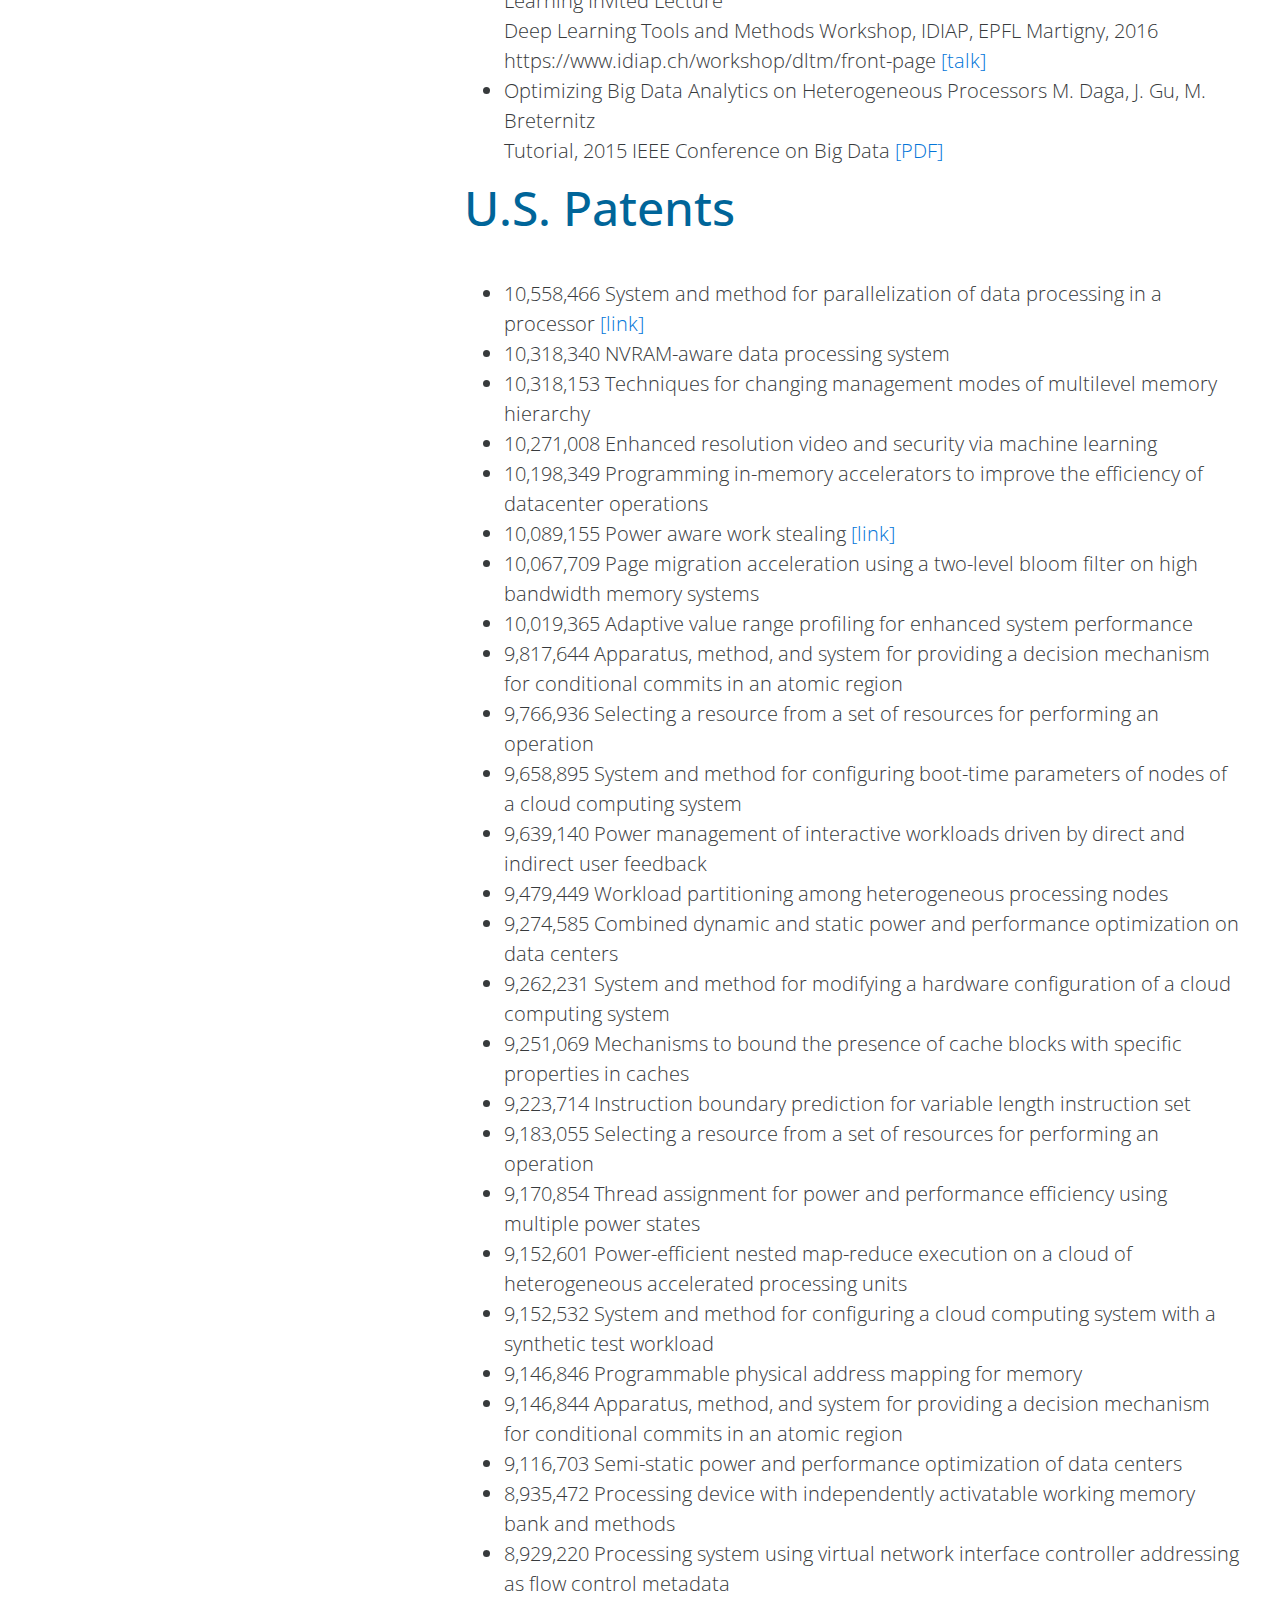
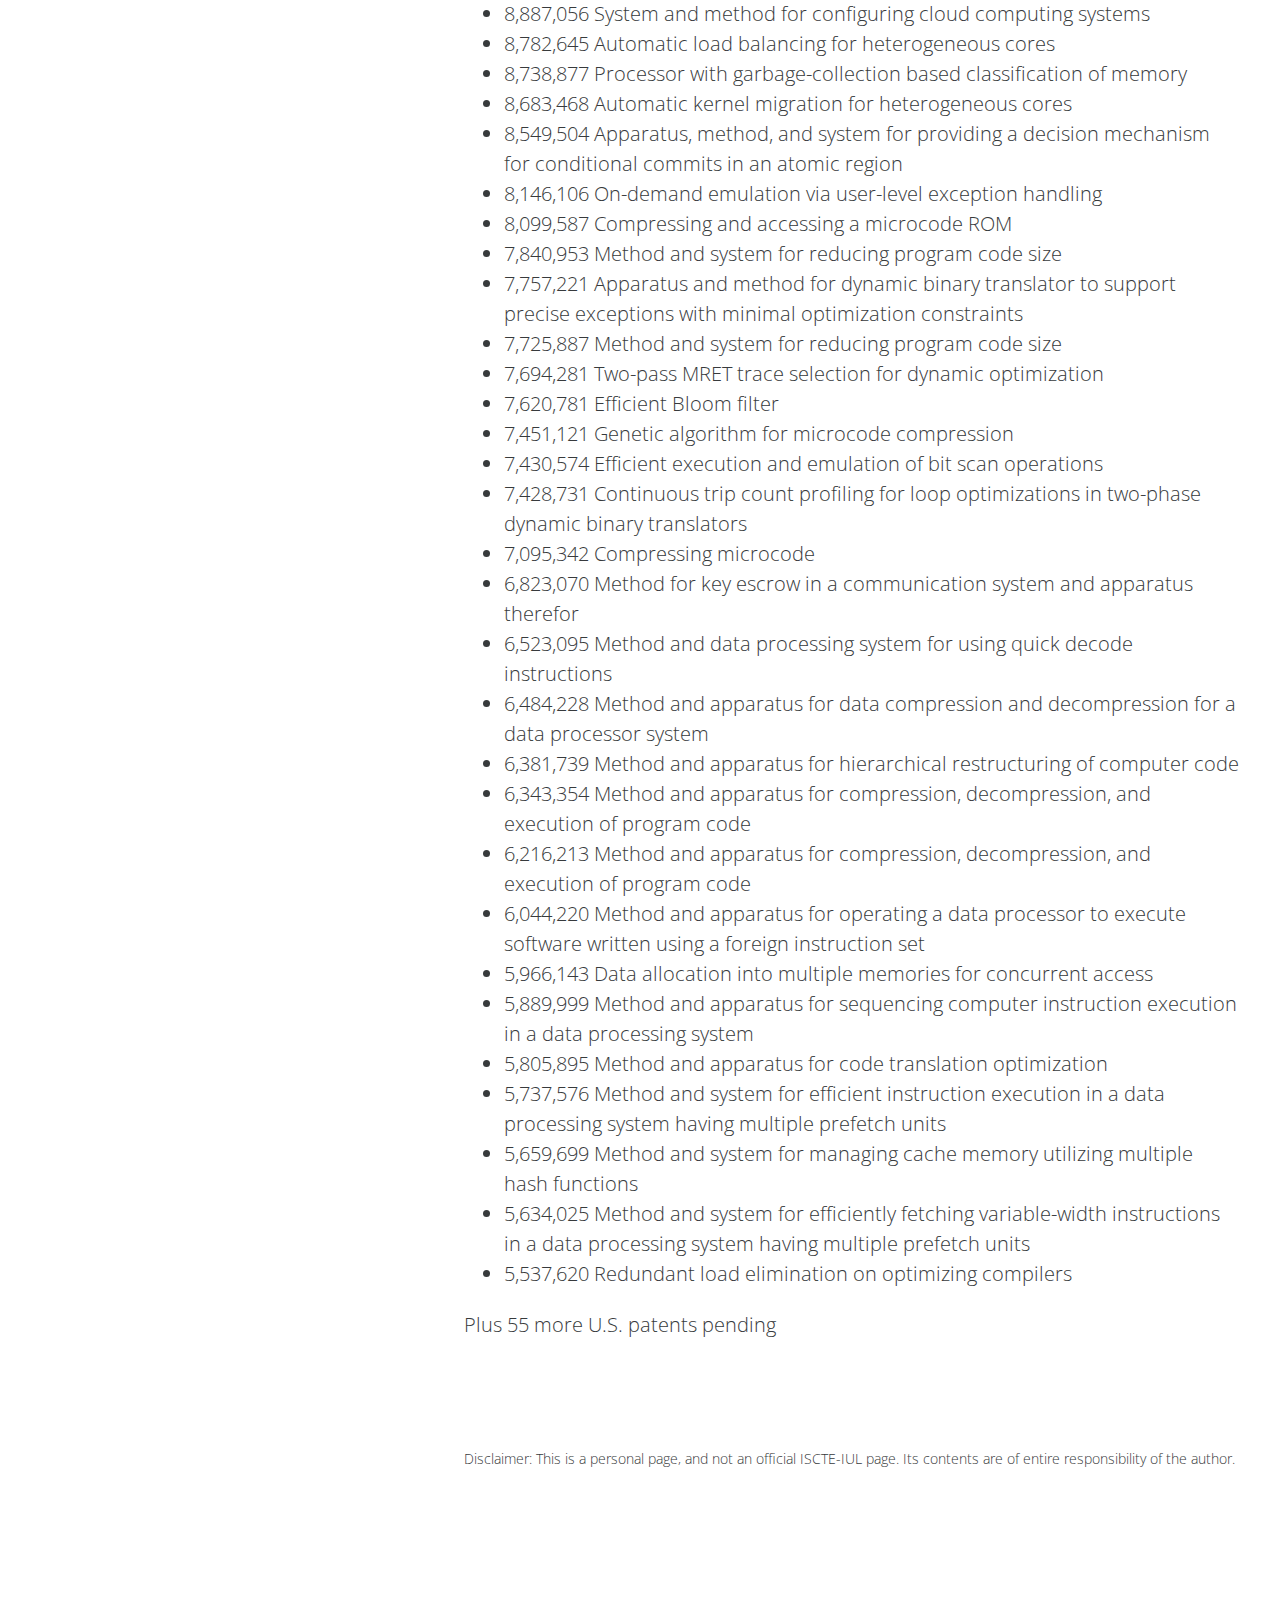
==== commit 6c8b0b12: "added phd thesis" ====
--- a/pubs.html
+++ b/pubs.html
@@ -60,6 +60,20 @@
                     <div class="tm-right-column">
 
                         <div class="tm-content-div">
+				<!--Mauricio added this >
+
+<p>The most up-to-date list of publications can be found on 
+<a 
+href="https://scholar.google.com/citations?user=pnmGA74AAAAJ&hl=en&oi=ao&view_op=list_works
+&sortby=pubdate" target="_blank">Google Scholar</a> 
+		plus publications and academic activity on <a 
+href="https://ciencia.iscte-iul.pt/authors/mbreternitz/cv" target="_blank">CIENCIA-IUL</a>.</p>
+
+								<p>ORCID id: <a href= "https://orcid.org/0000-0003-1752-6255" target="_blank"> 0000-0003-2670-7197 </a>.</p>
+
+								
+
+
                             <!-- About section -->
                             <section id="papers" class="tm-section">
                                 <header>
@@ -246,6 +260,11 @@
 Wolfe, A.; Breternitz, M., Jr.; Stephens, C.; Ting, A.L.; Kirk, D.B.; Bianchini, R.P., Jr.; Shen, J.P.
 1988.15th Annual International Symposium on Computer Architecture, 1988; Page(s): 212-222. 
 </li><li>
+Architecture Synthesis of High Performance Application Specific Processors; Mauricio Breternitz; Ph.D. Thesis, Electrical and Computer 
+	Engineering Department, Carnegie-Mellon University, April 1991
+	
+	
+</li><li>	
 </ul>
 
 
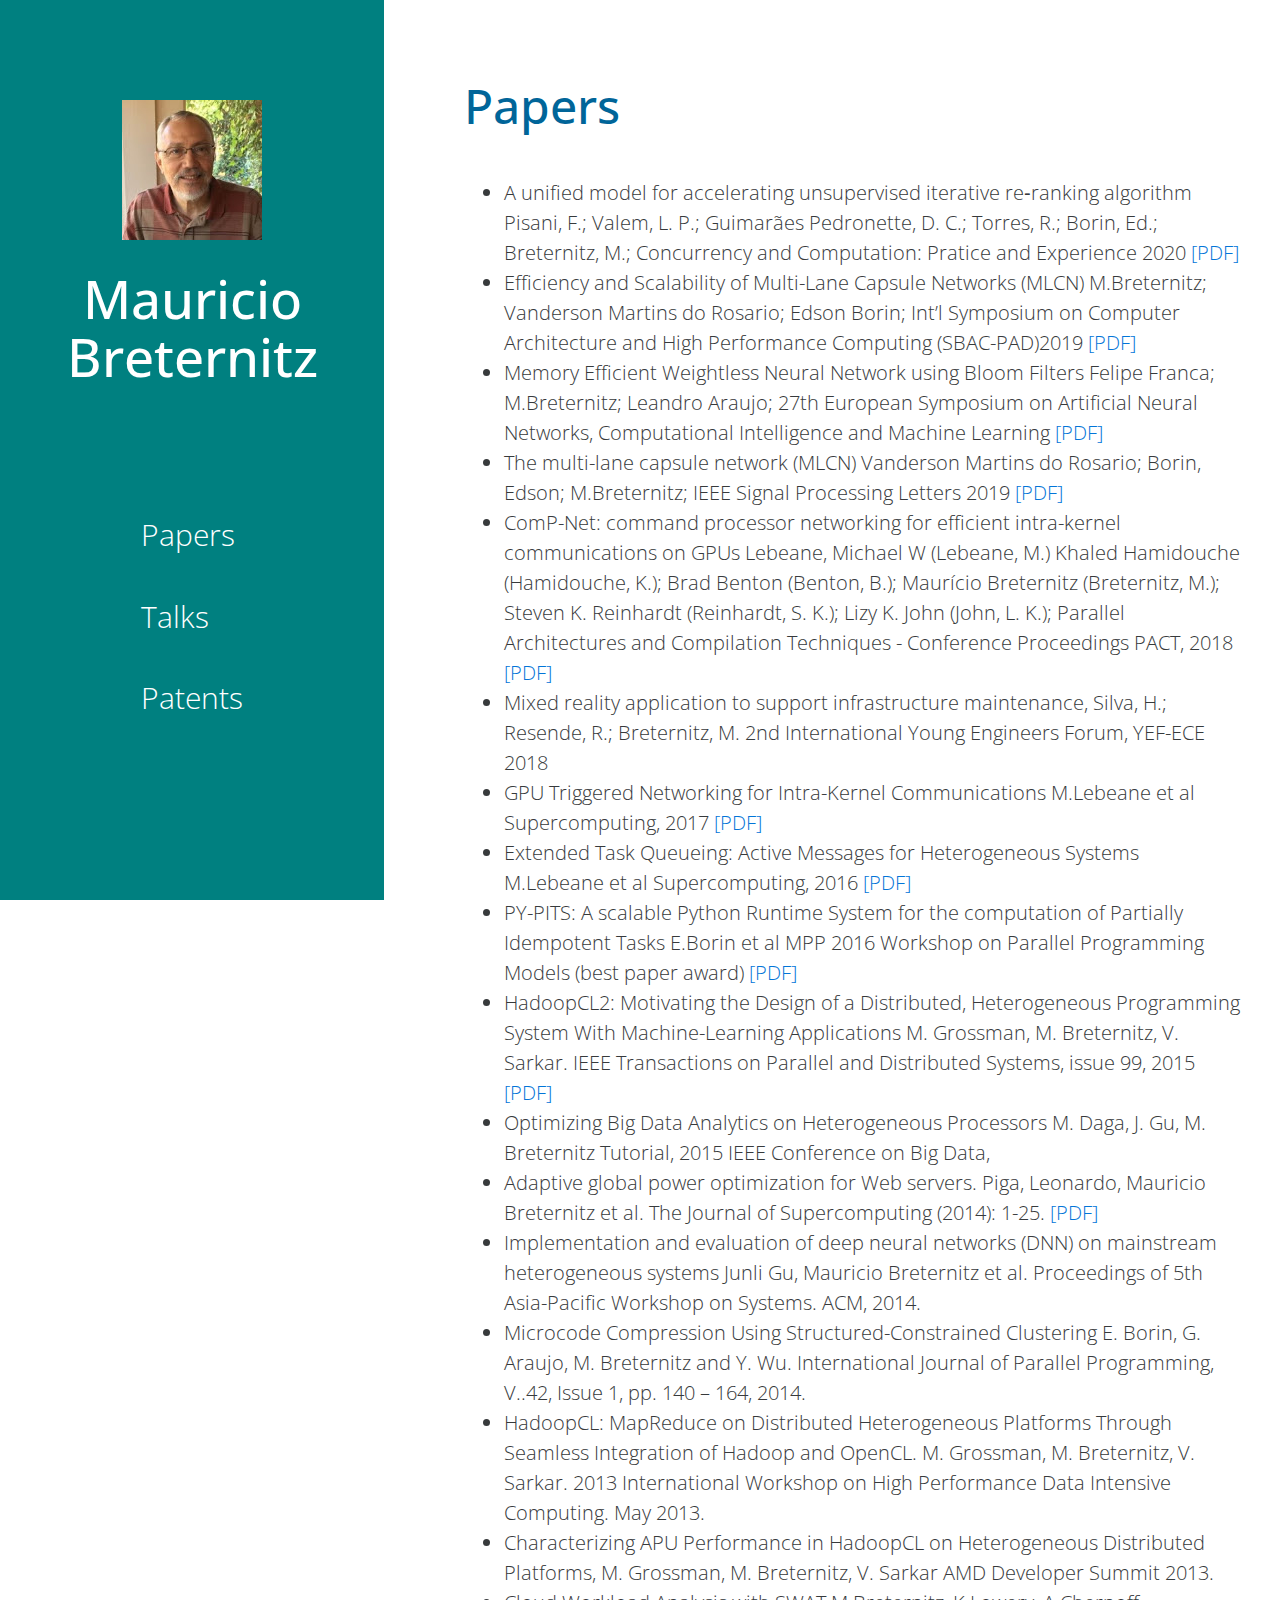
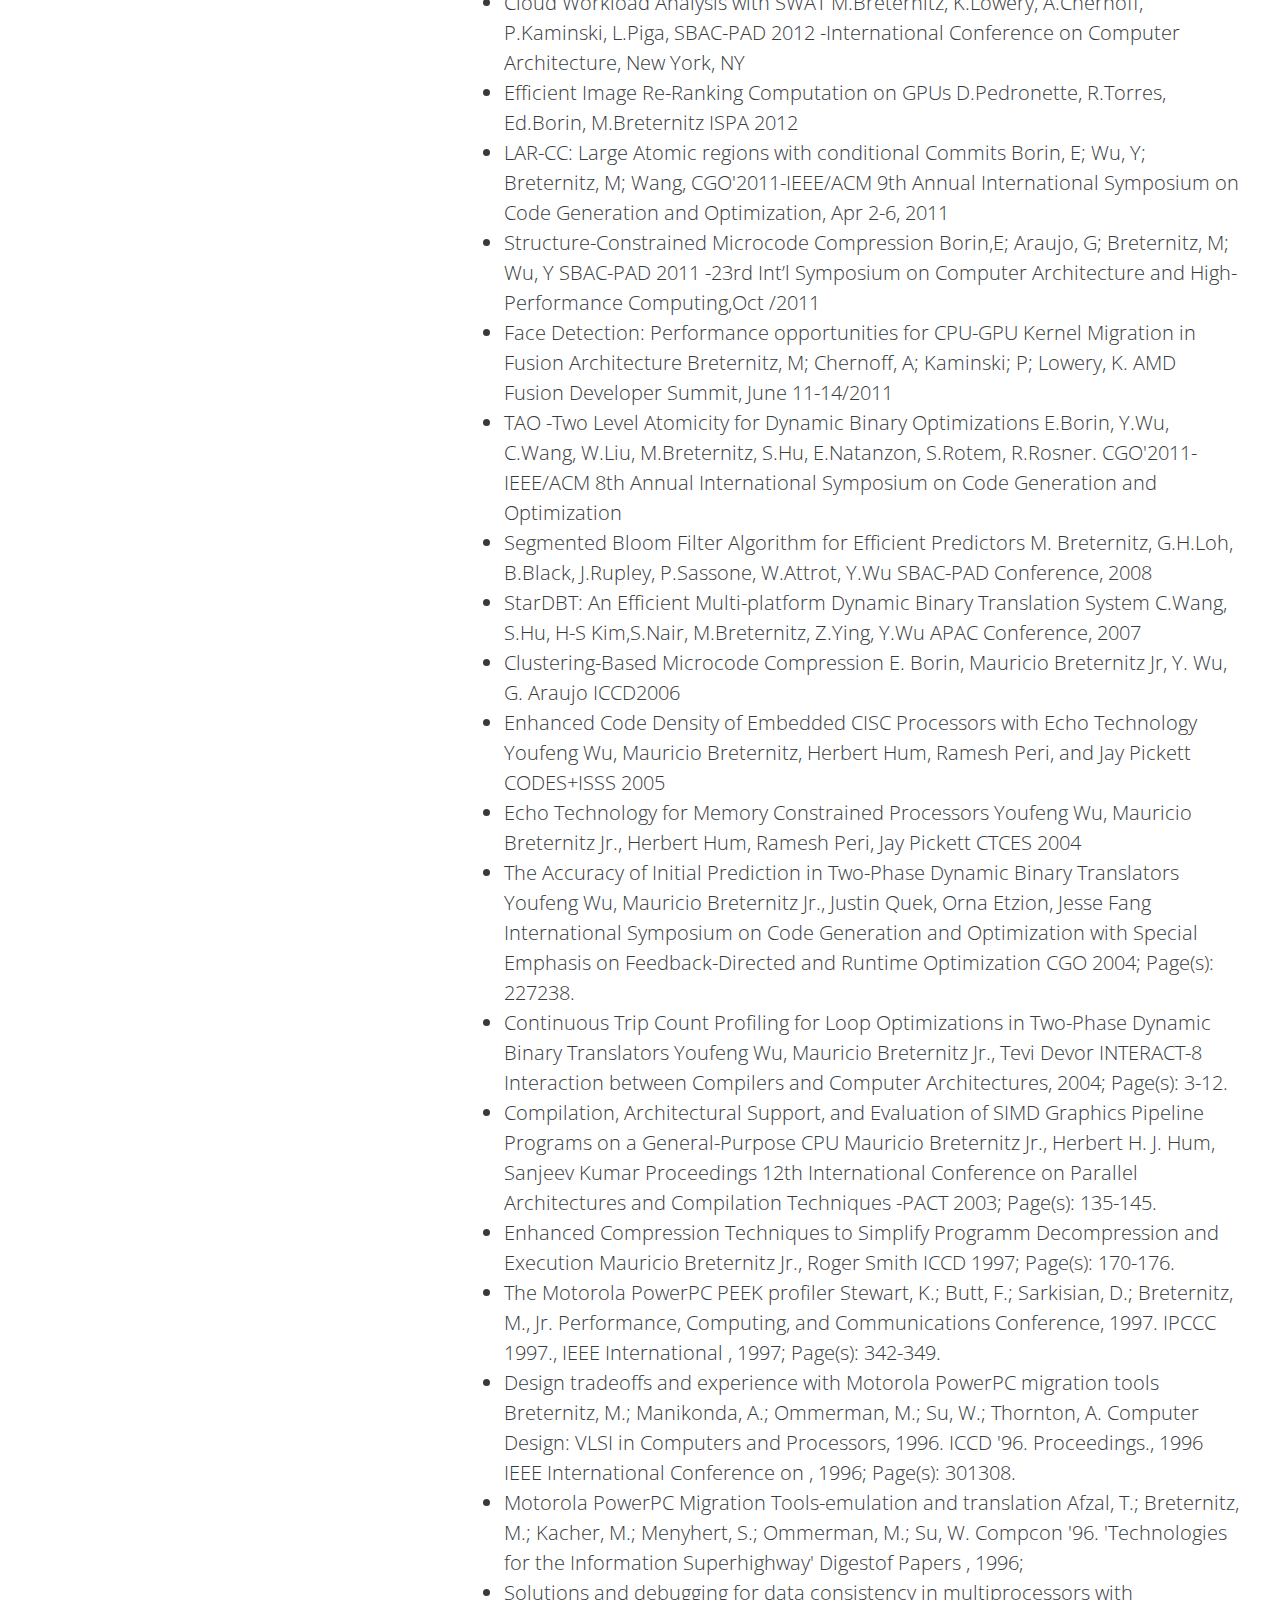
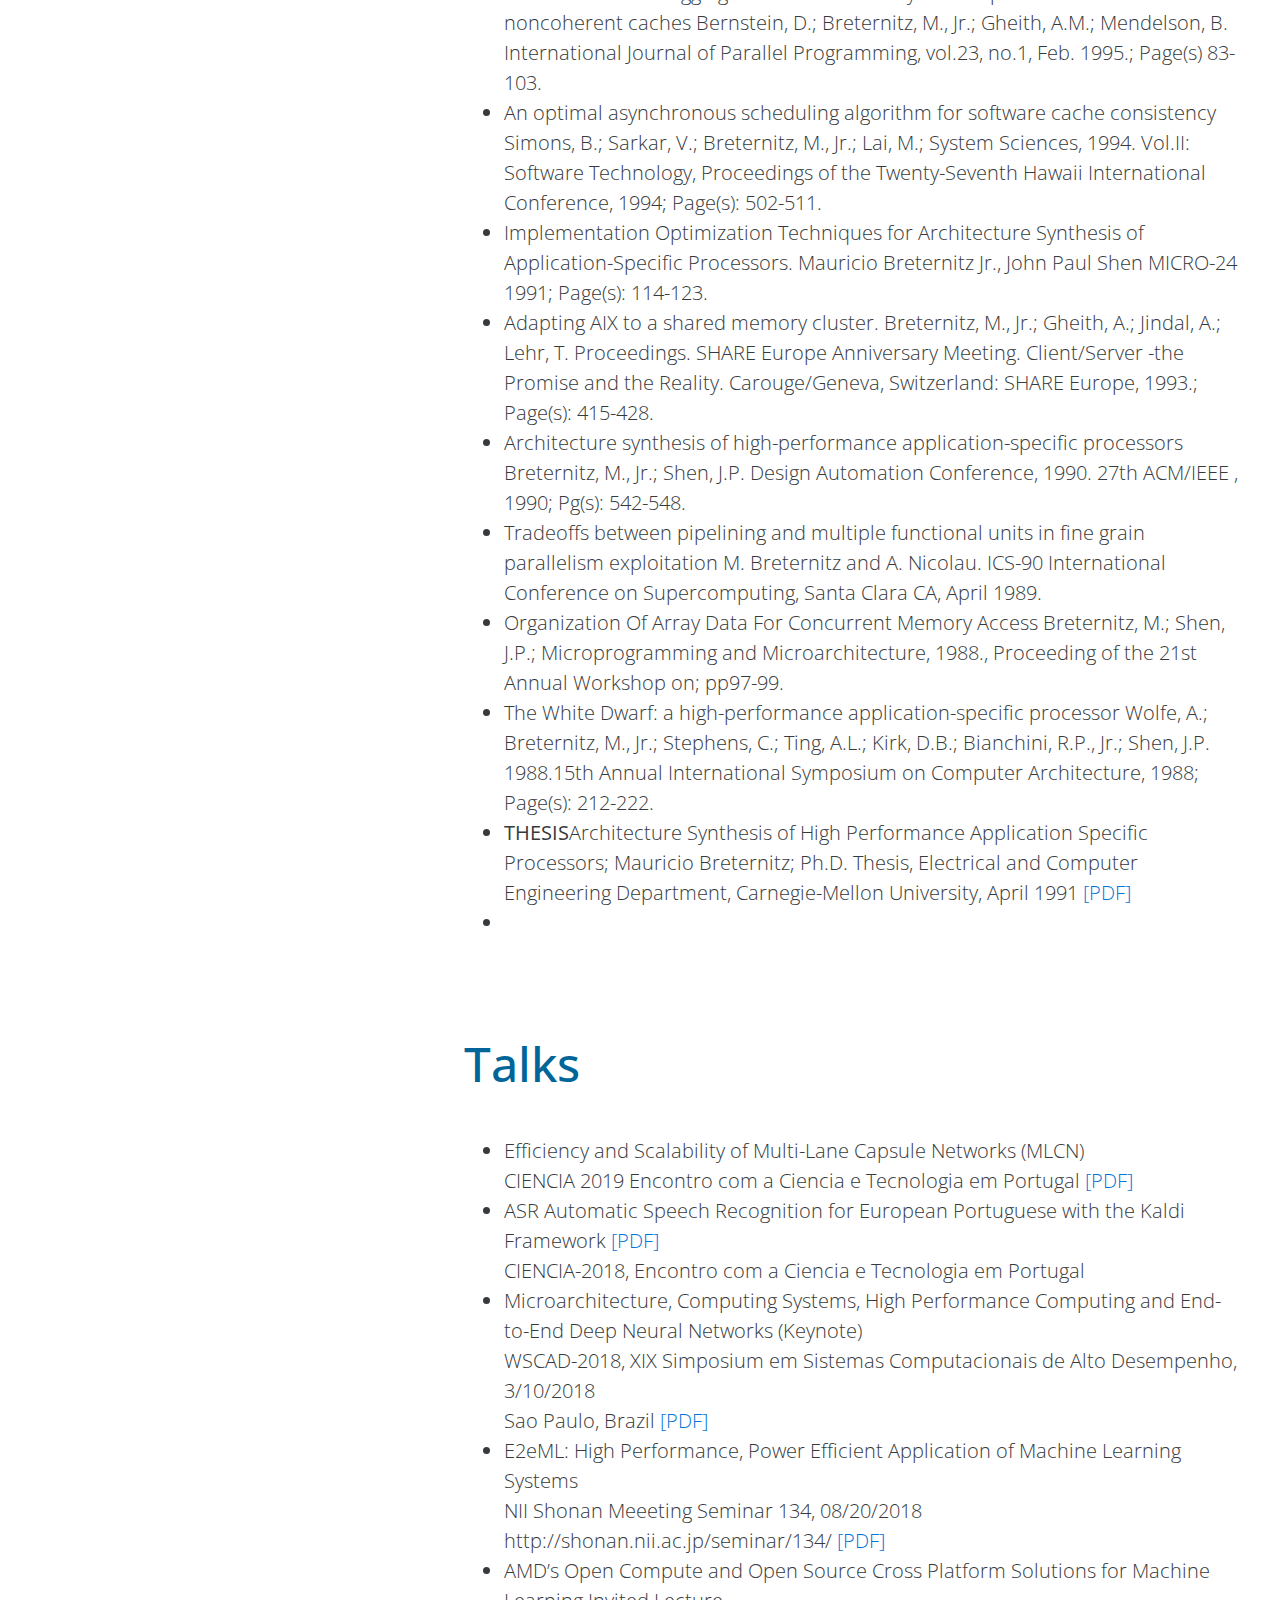
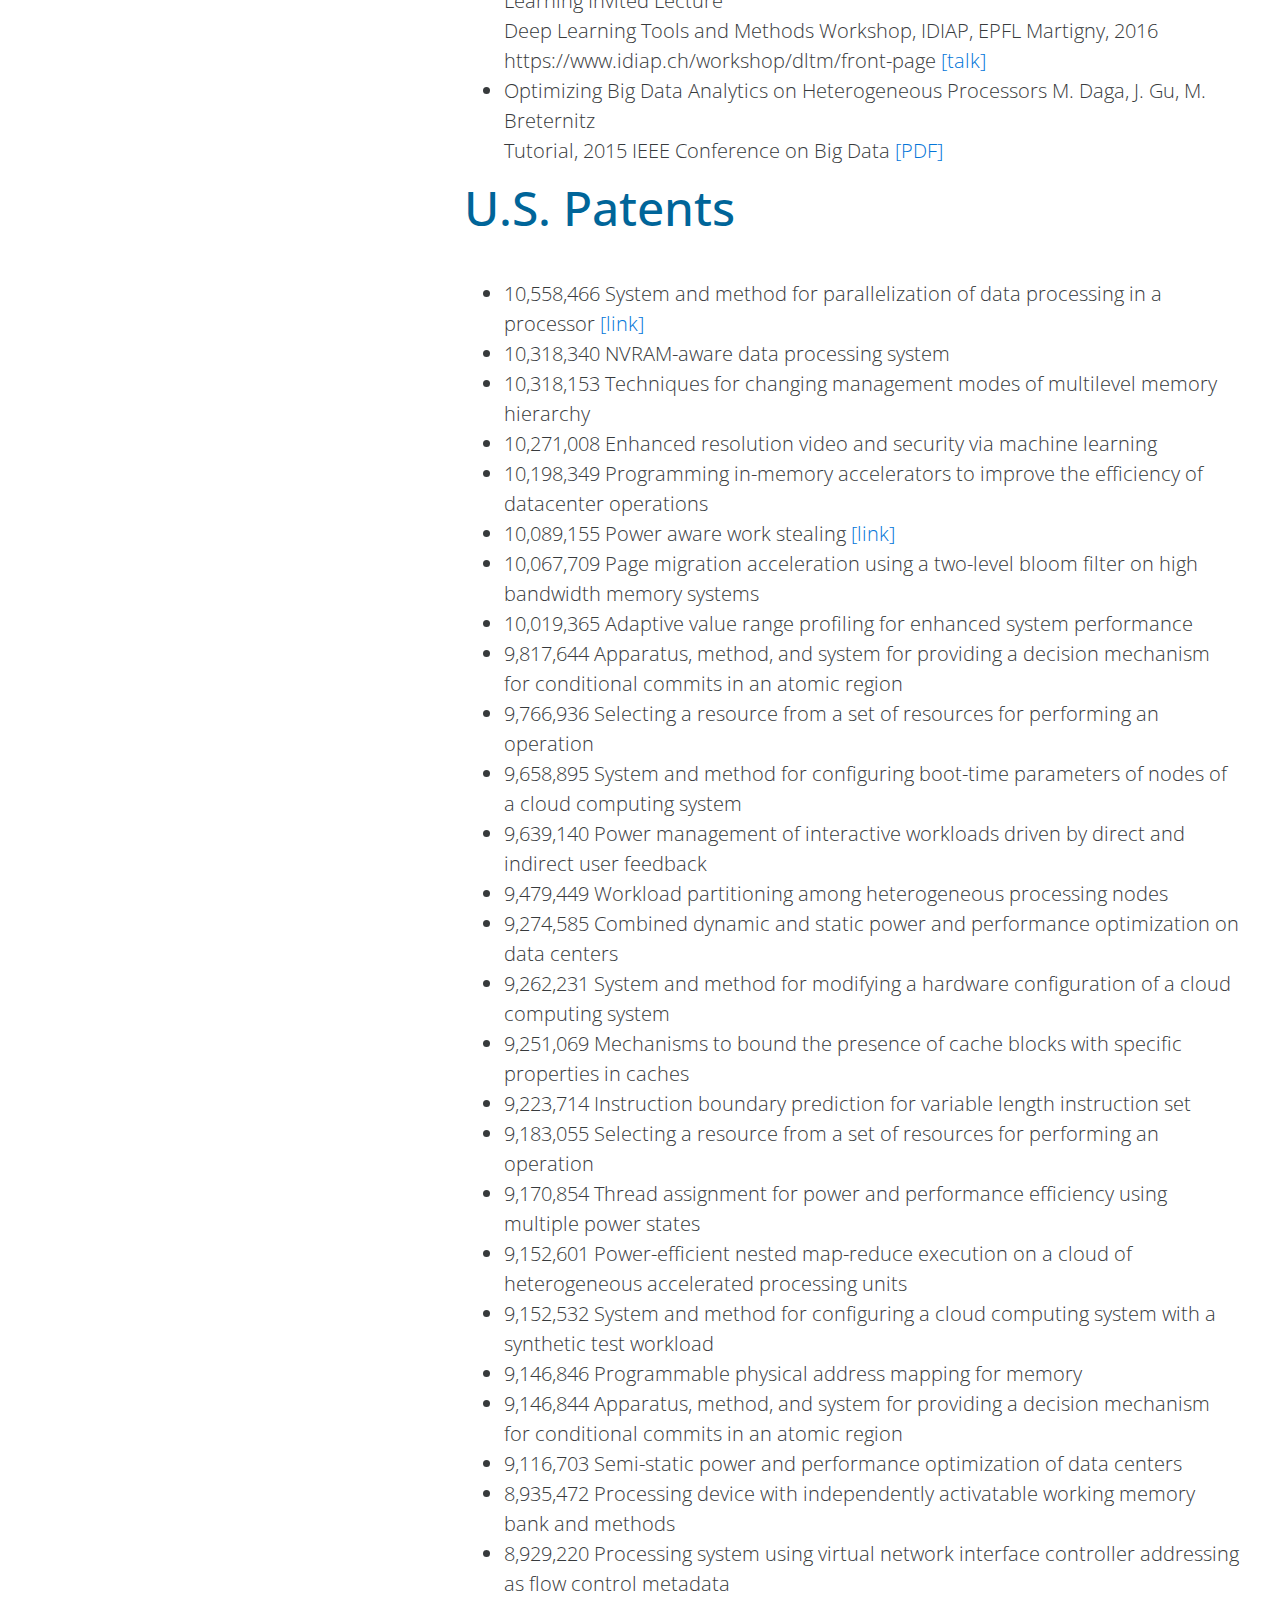
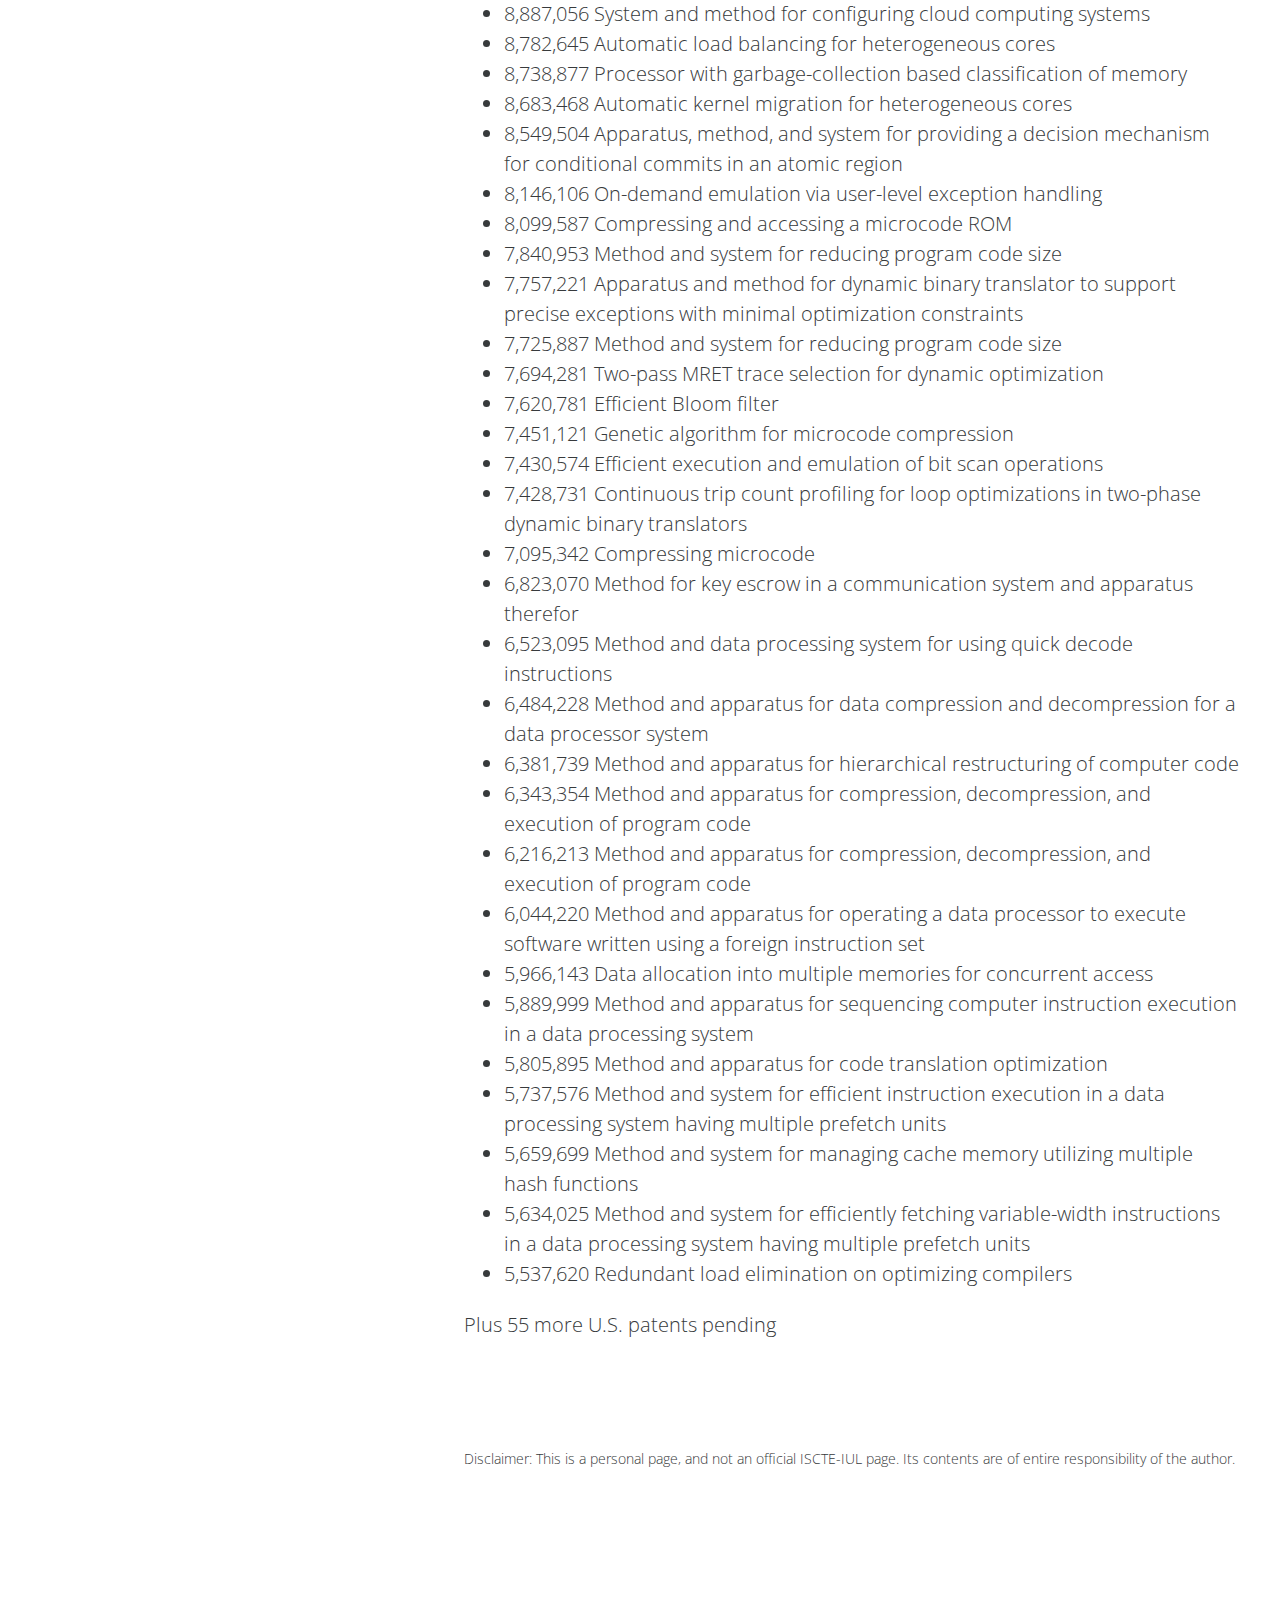
==== commit 33879c7b: "boldface thesis; add link to download pdf" ====
--- a/pubs.html
+++ b/pubs.html
@@ -260,8 +260,10 @@
 Wolfe, A.; Breternitz, M., Jr.; Stephens, C.; Ting, A.L.; Kirk, D.B.; Bianchini, R.P., Jr.; Shen, J.P.
 1988.15th Annual International Symposium on Computer Architecture, 1988; Page(s): 212-222. 
 </li><li>
-Architecture Synthesis of High Performance Application Specific Processors; Mauricio Breternitz; Ph.D. Thesis, Electrical and Computer 
+	<b>THESIS</b>Architecture Synthesis of High Performance Application Specific Processors; Mauricio Breternitz; Ph.D. Thesis, Electrical and Computer 
 	Engineering Department, Carnegie-Mellon University, April 1991
+	
+	<a href="./pdf/mauriciophdthesis.pdf" target="_blank">[PDF]</a>
 	
 	
 </li><li>	
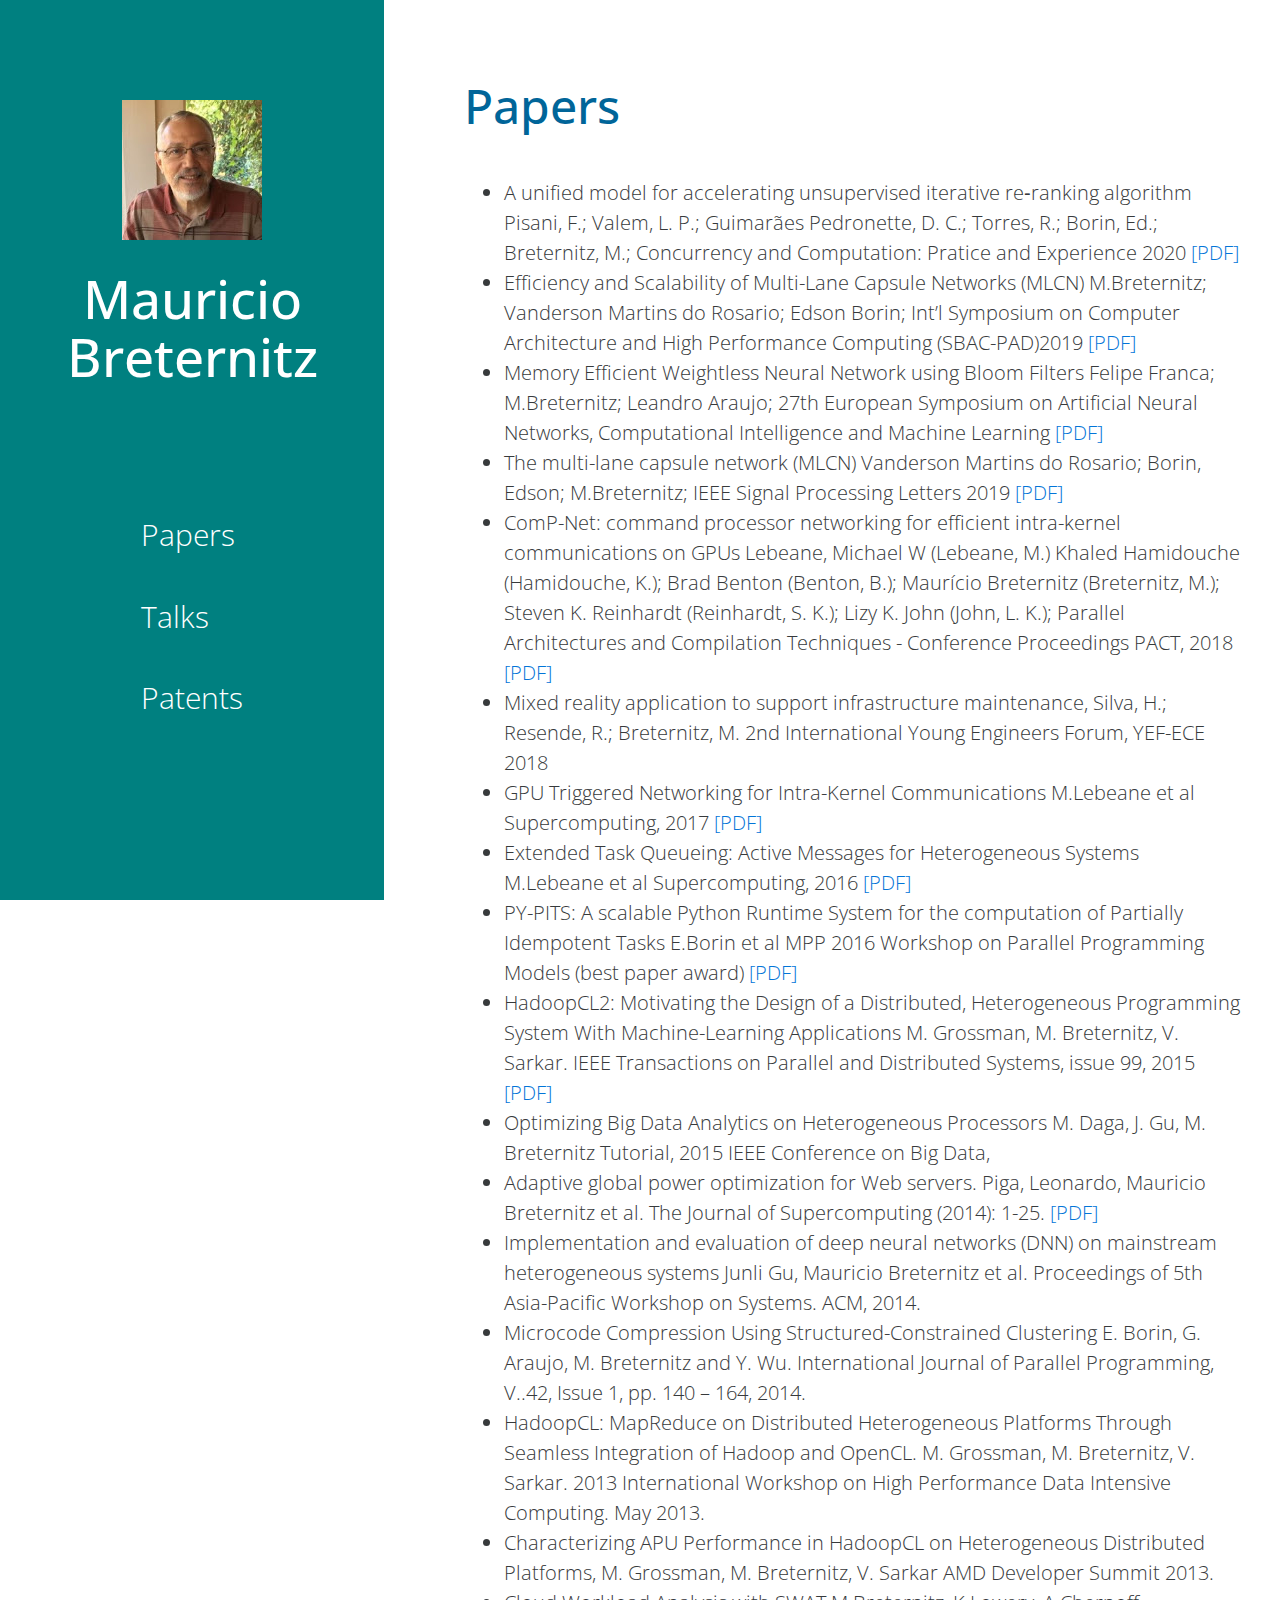
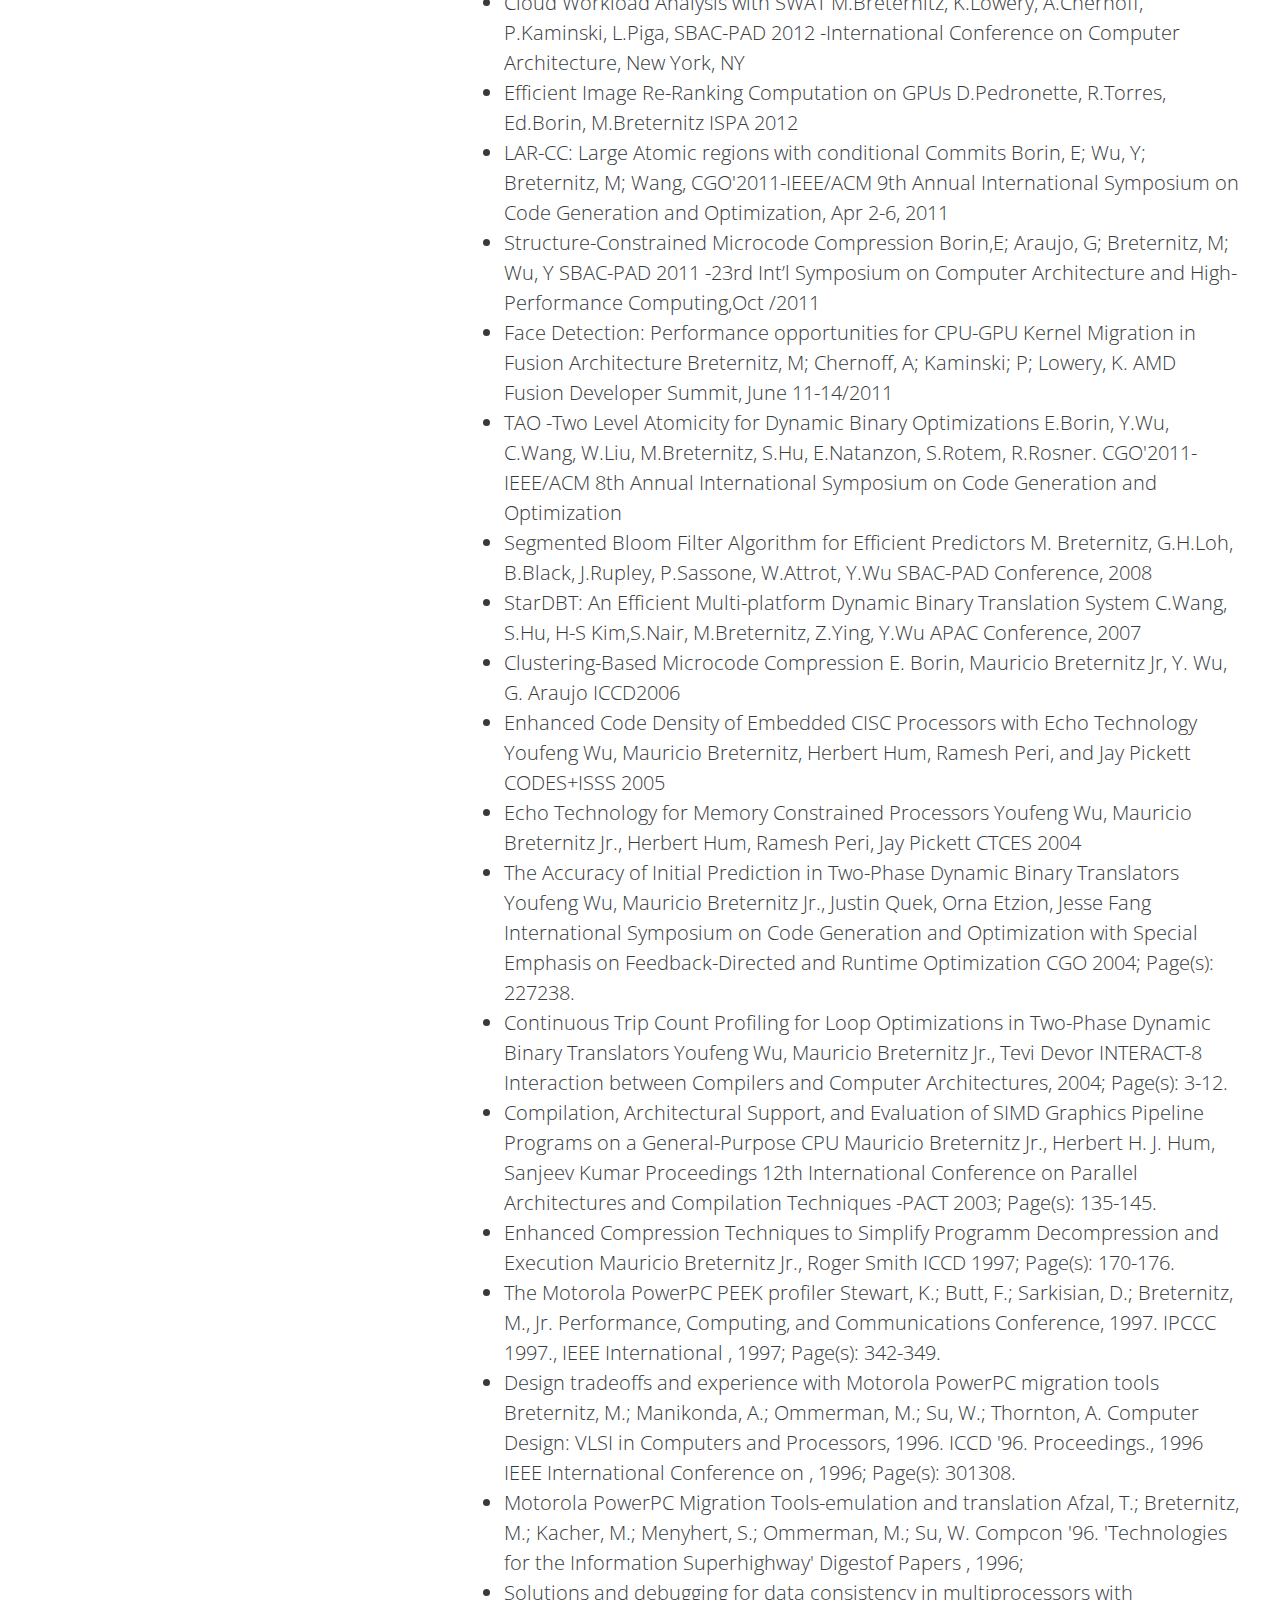
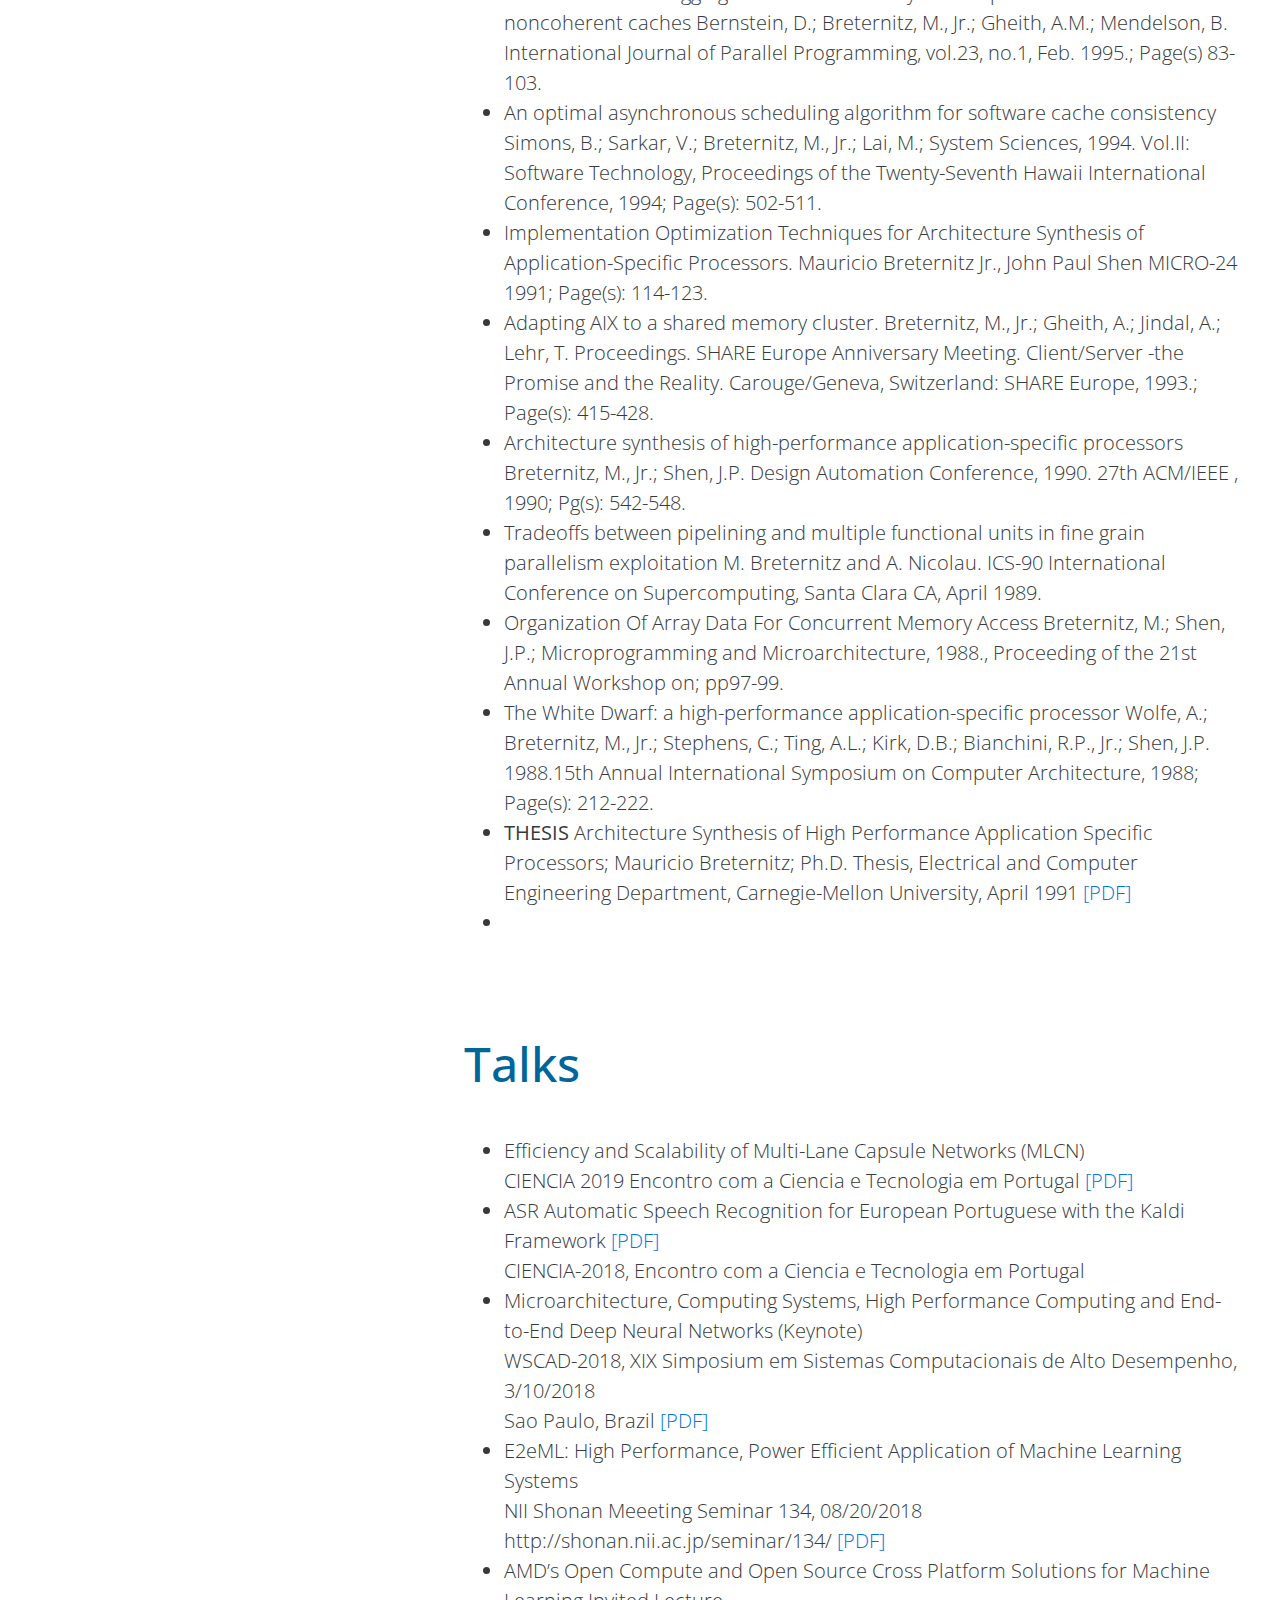
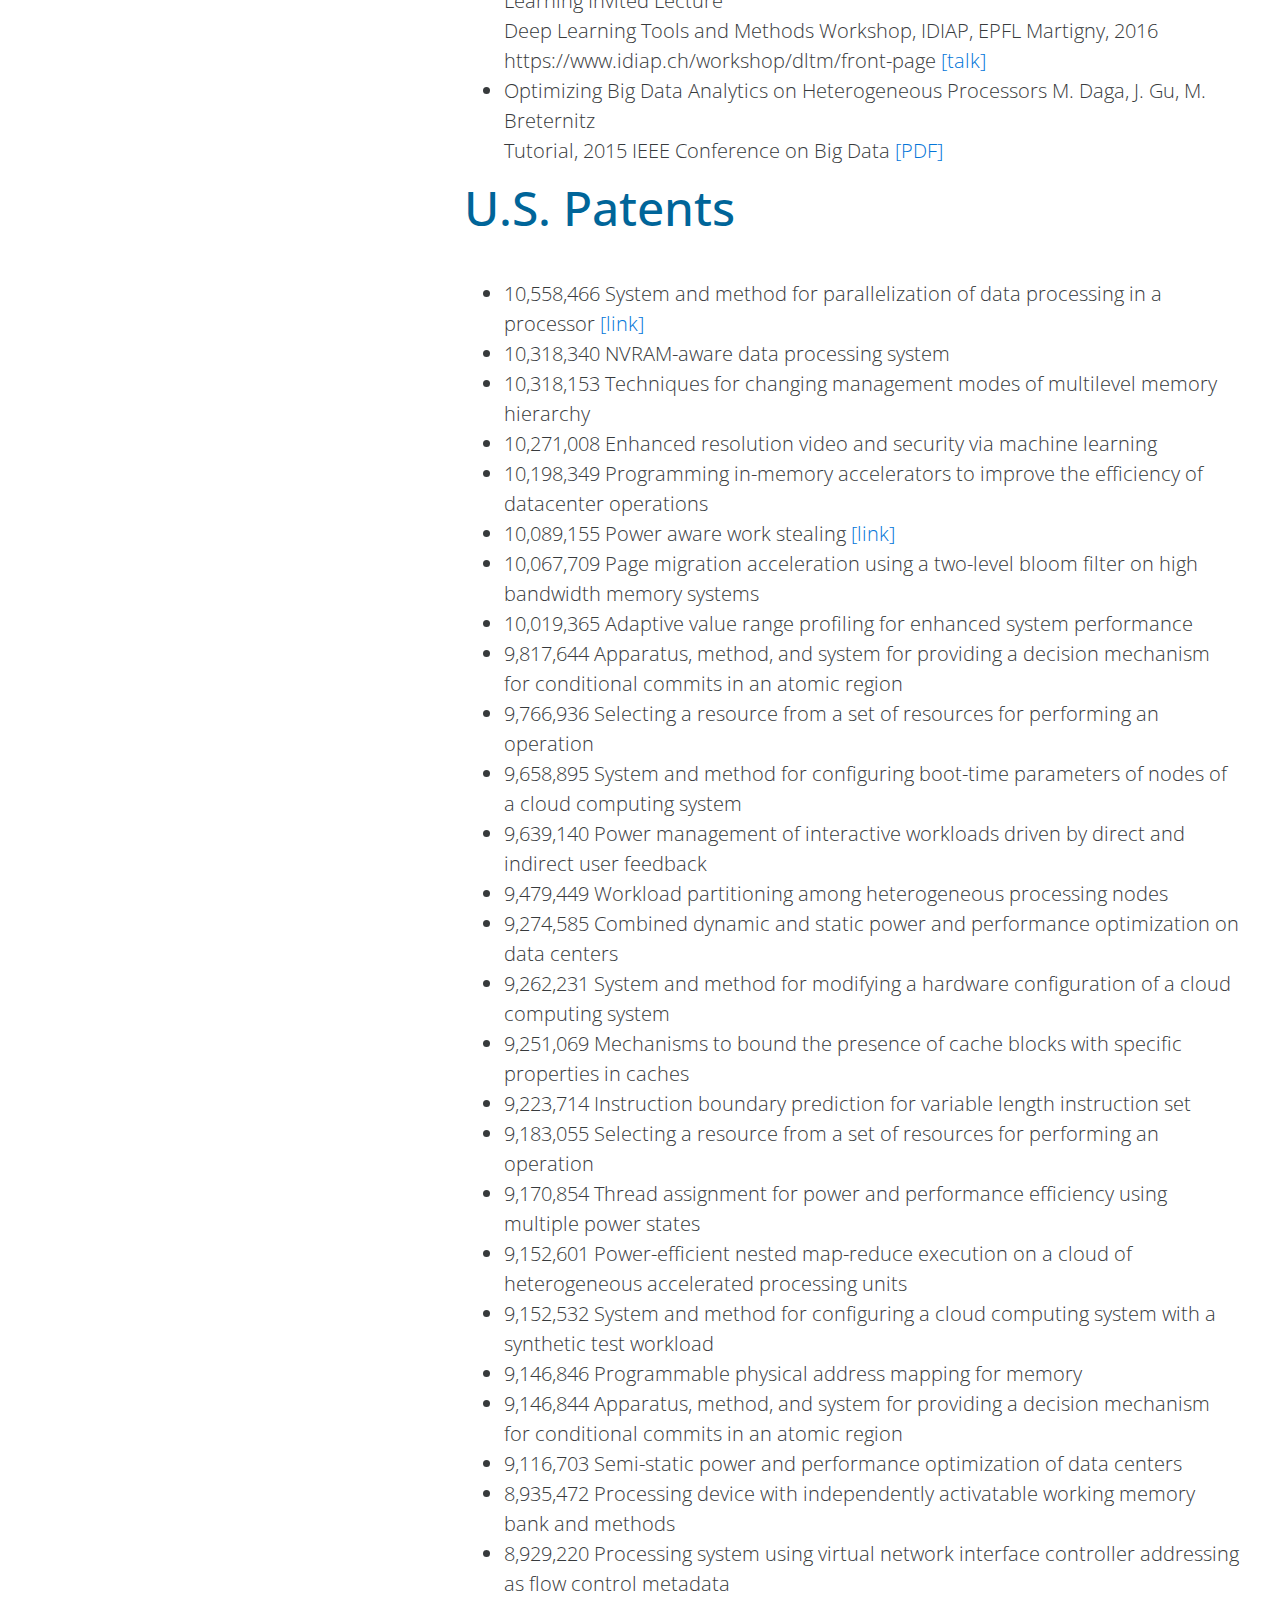
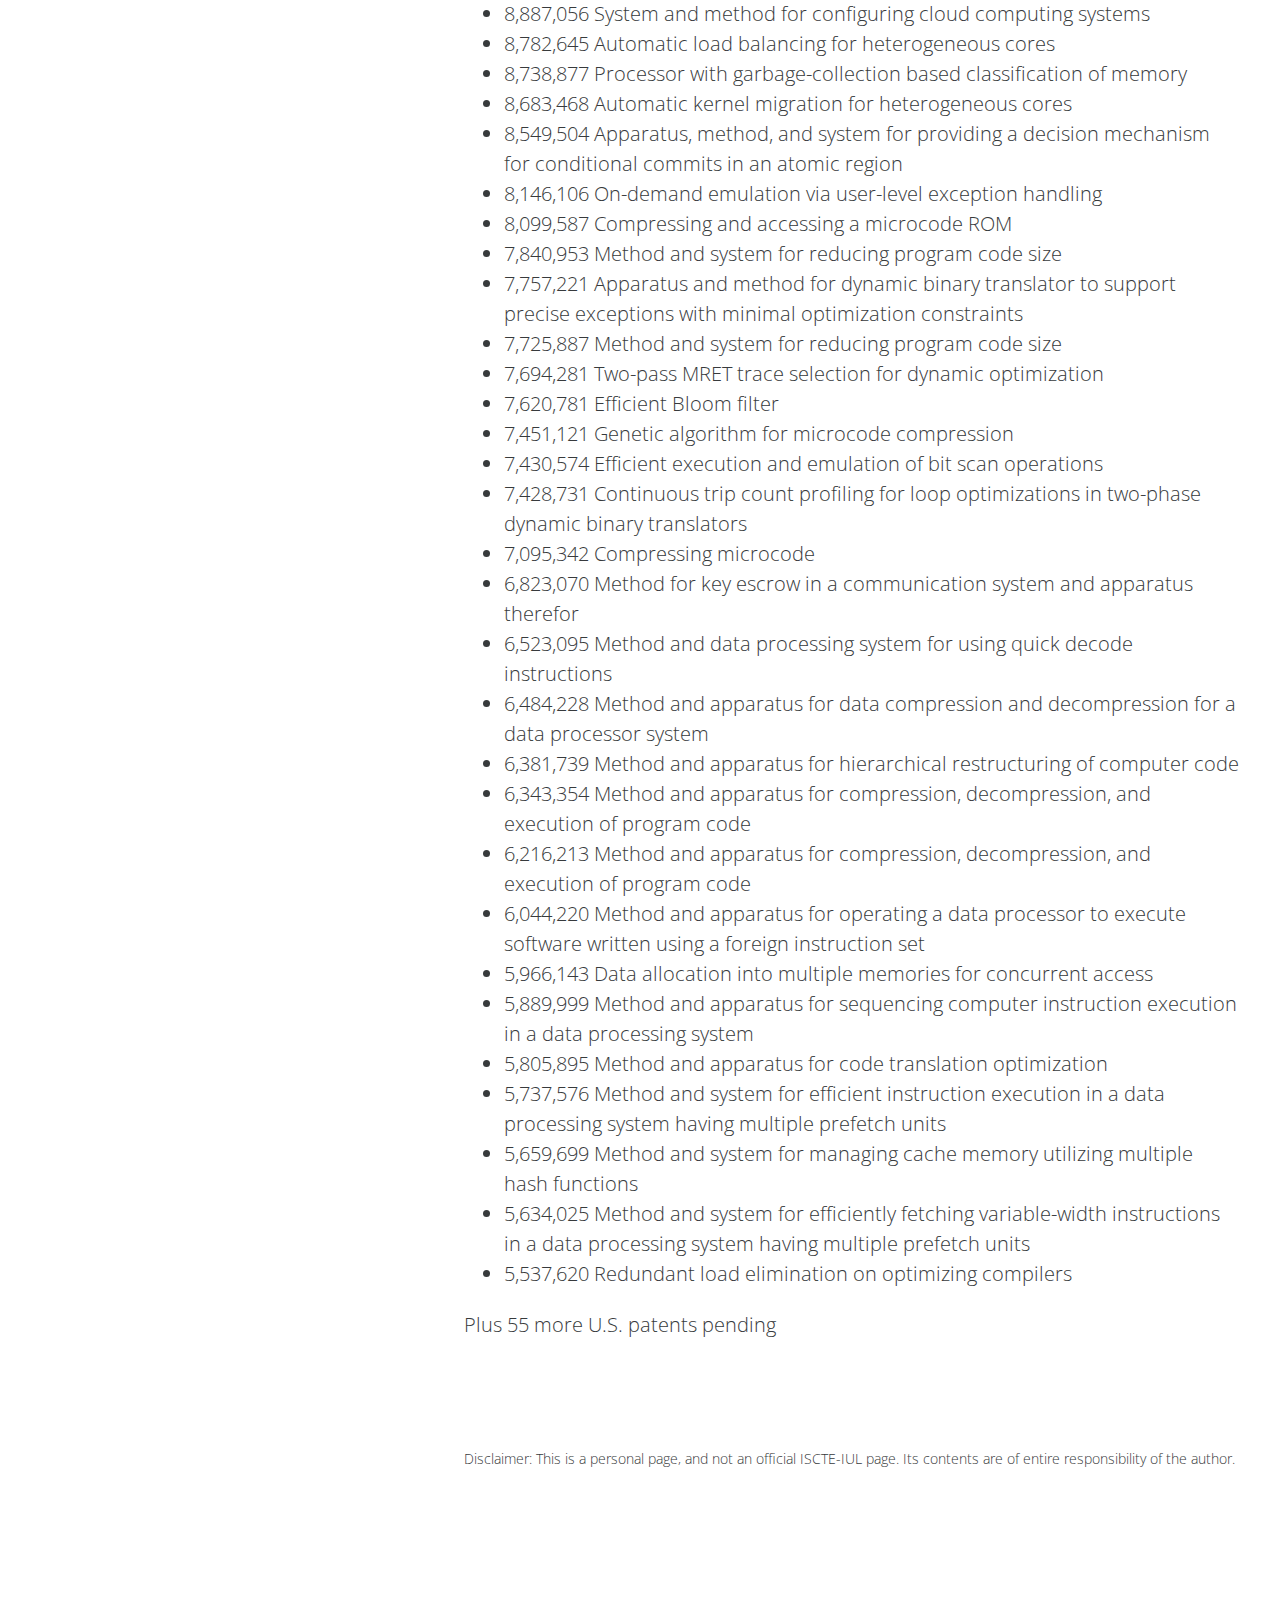
==== commit 89d61d37: "Update pubs.html" ====
--- a/pubs.html
+++ b/pubs.html
@@ -260,11 +260,8 @@
 Wolfe, A.; Breternitz, M., Jr.; Stephens, C.; Ting, A.L.; Kirk, D.B.; Bianchini, R.P., Jr.; Shen, J.P.
 1988.15th Annual International Symposium on Computer Architecture, 1988; Page(s): 212-222. 
 </li><li>
-	<b>THESIS</b>Architecture Synthesis of High Performance Application Specific Processors; Mauricio Breternitz; Ph.D. Thesis, Electrical and Computer 
-	Engineering Department, Carnegie-Mellon University, April 1991
-	
-	<a href="./pdf/mauriciophdthesis.pdf" target="_blank">[PDF]</a>
-	
+<b>THESIS </b>Architecture Synthesis of High Performance Application Specific Processors; Mauricio Breternitz; Ph.D. Thesis, Electrical and Computer Engineering Department, Carnegie-Mellon University, April 1991 <a href="./pdf/mauriciophdthesis.pdf" target="_blank">[PDF]</a>
+	<br/>
 	
 </li><li>	
 </ul>
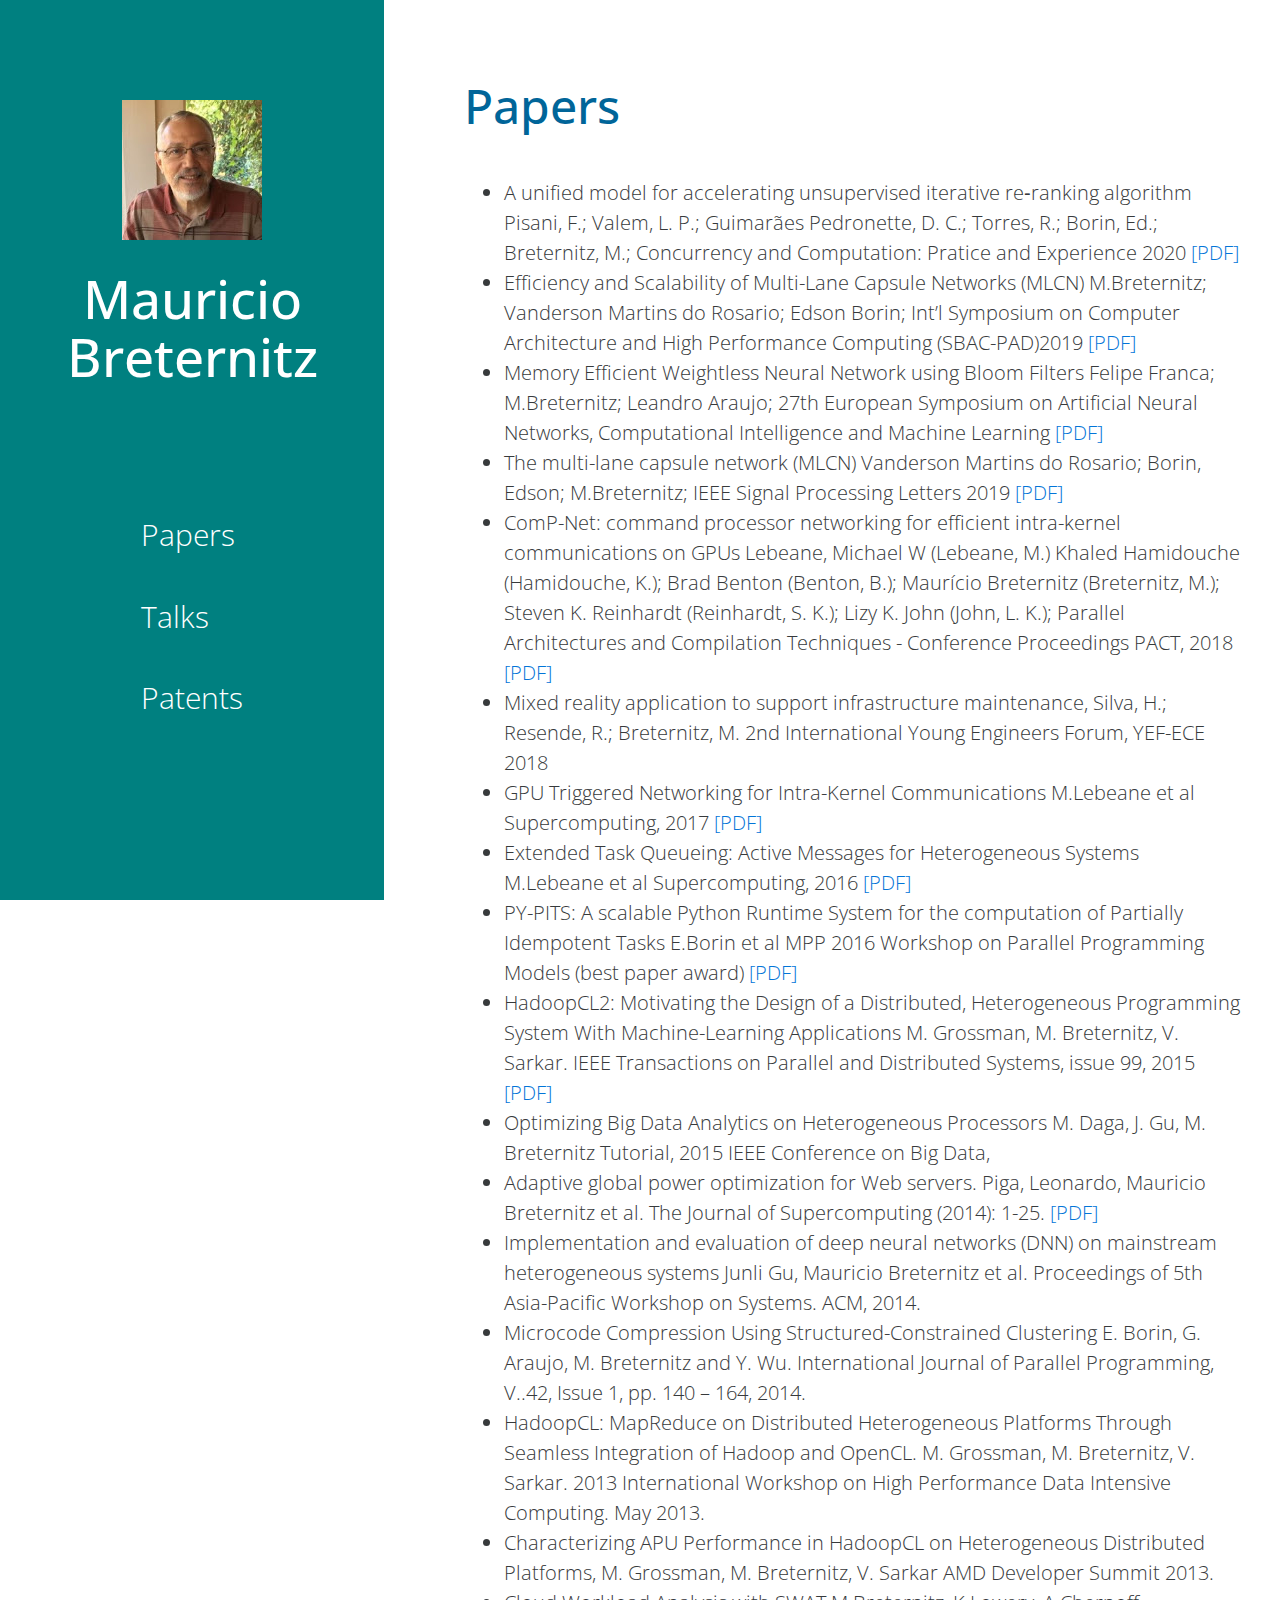
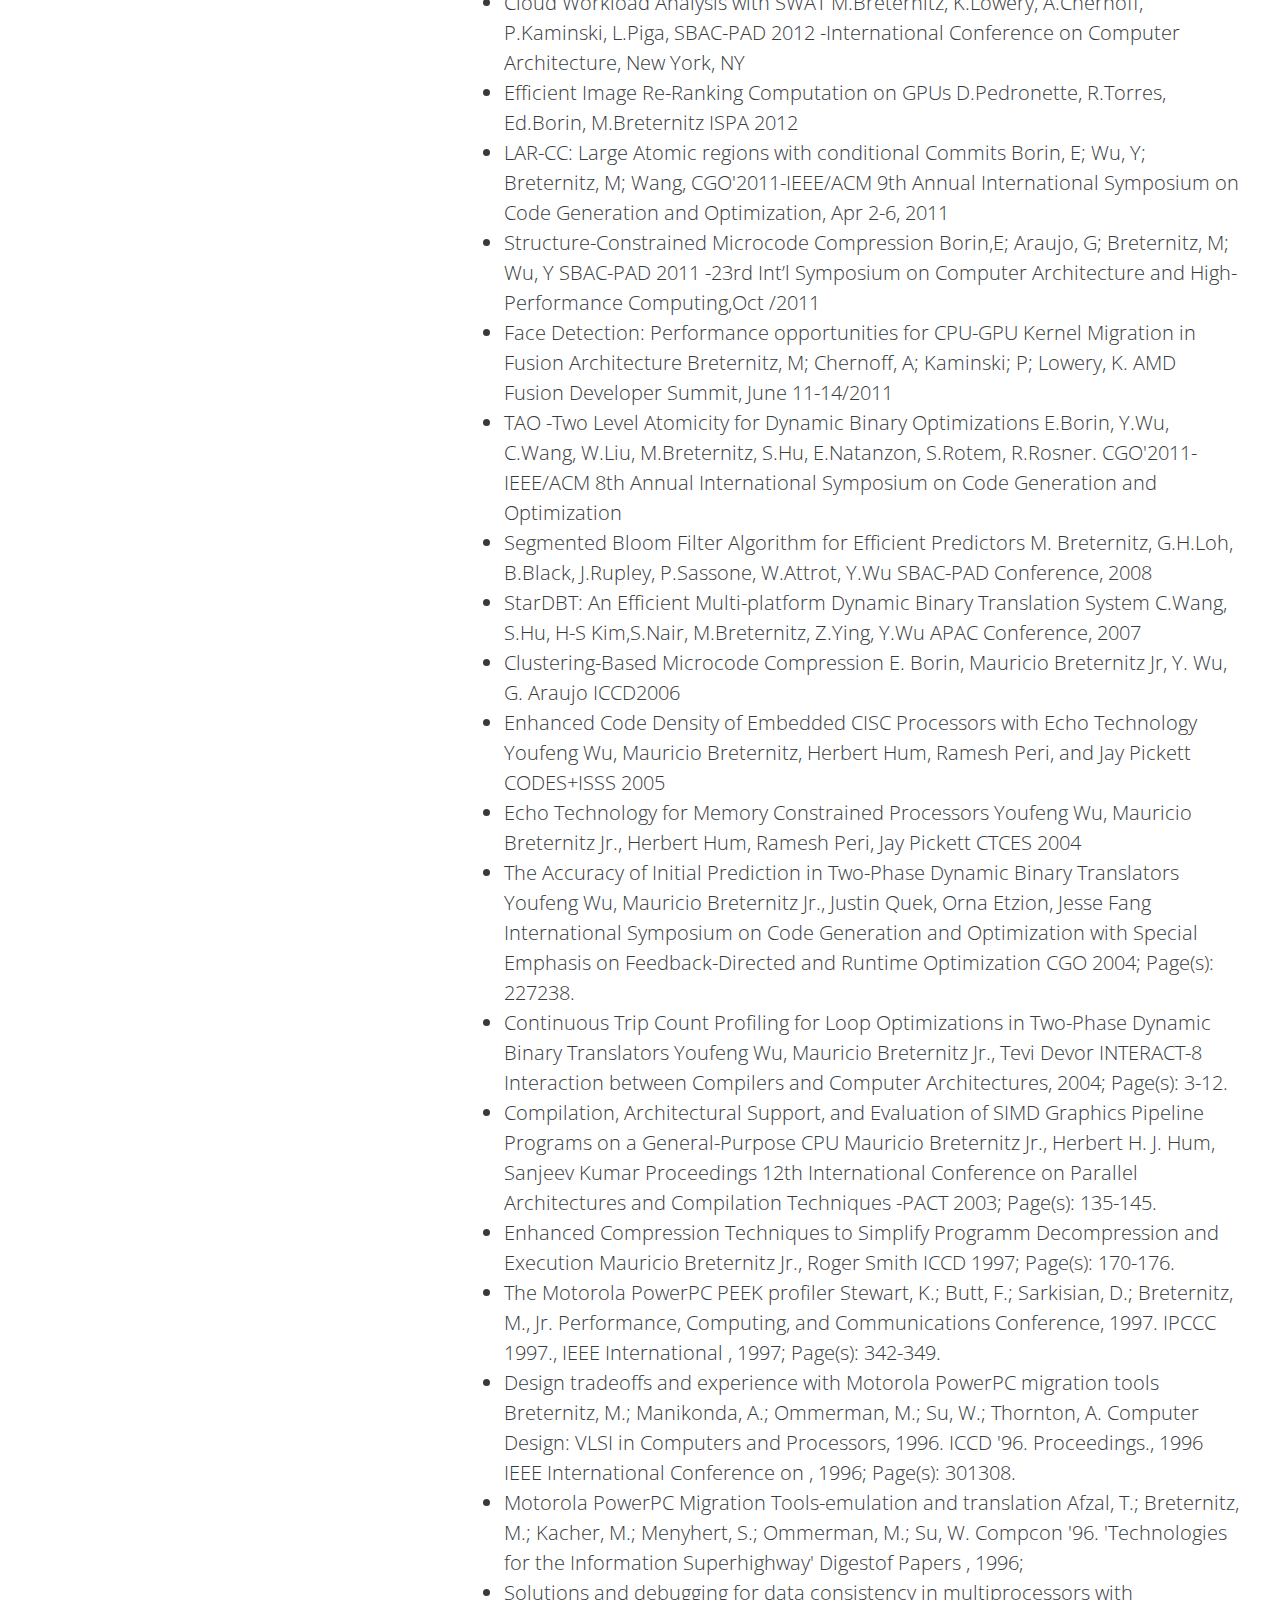
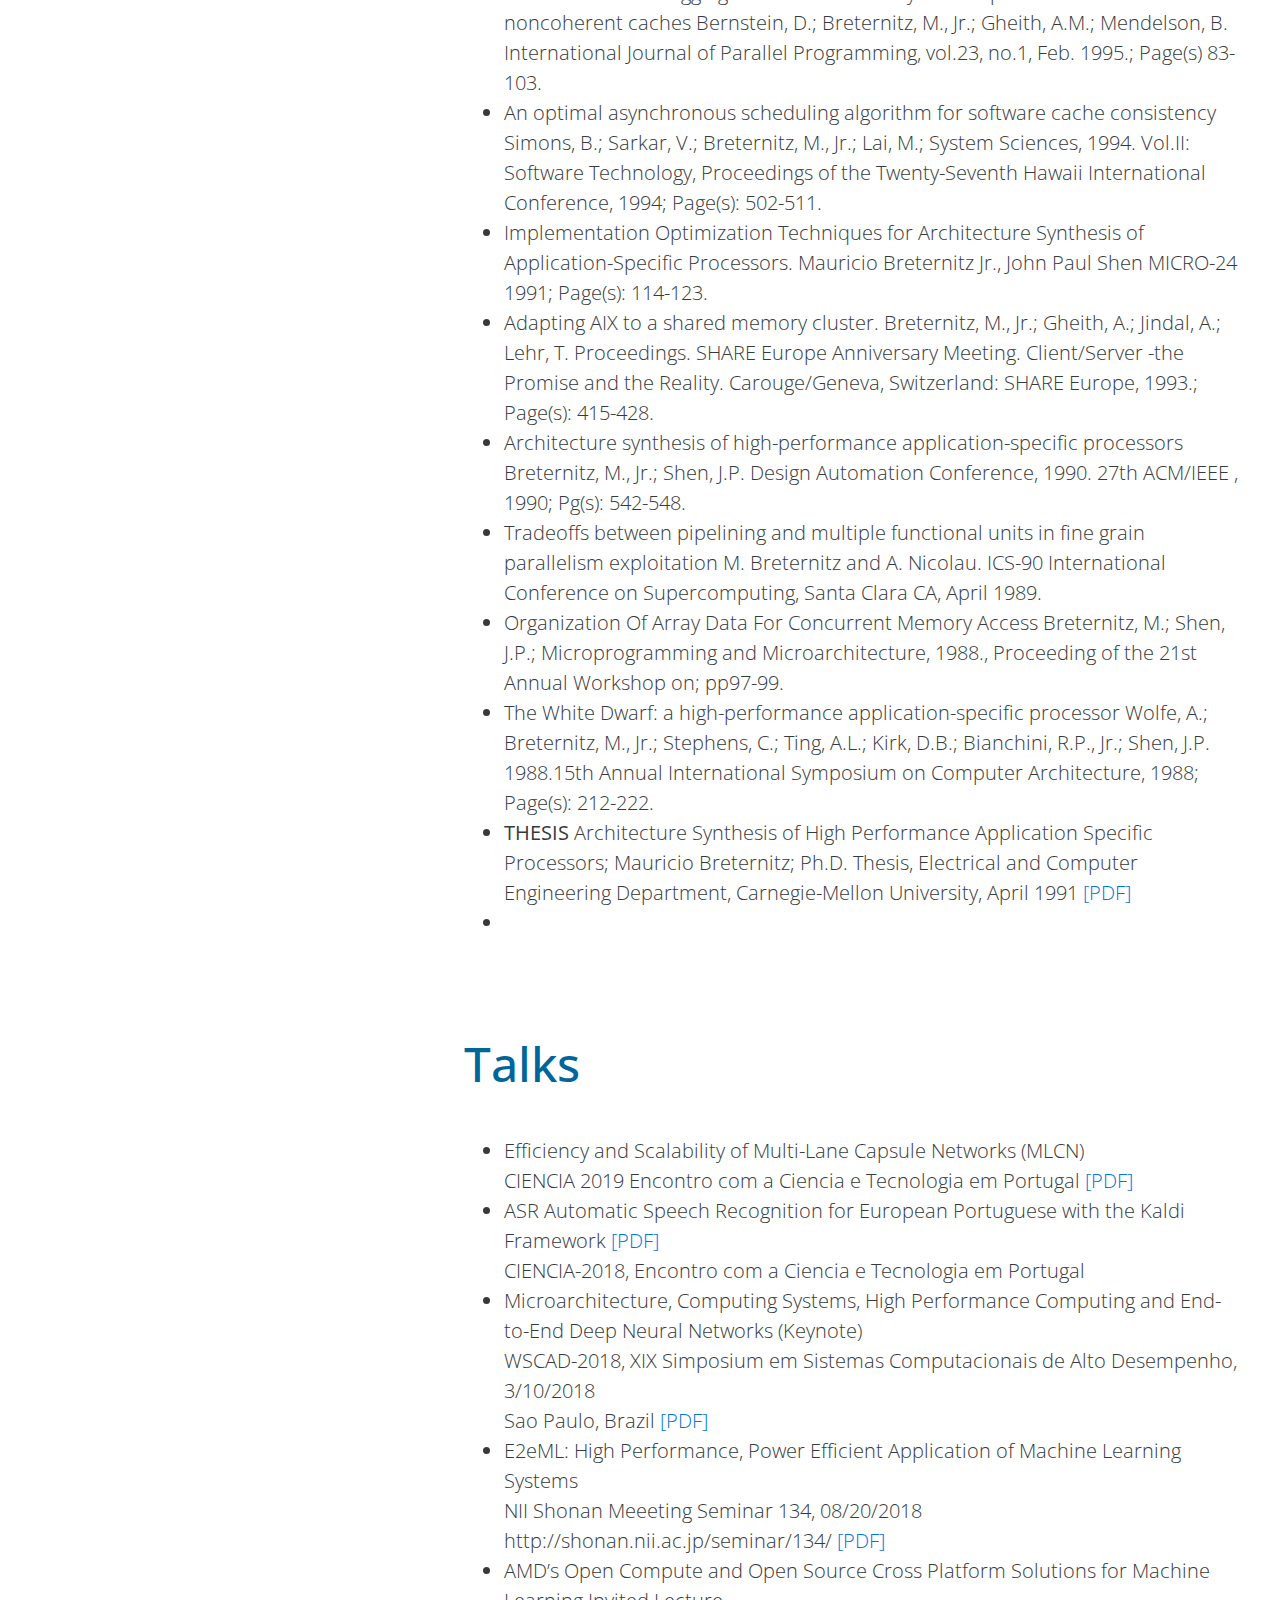
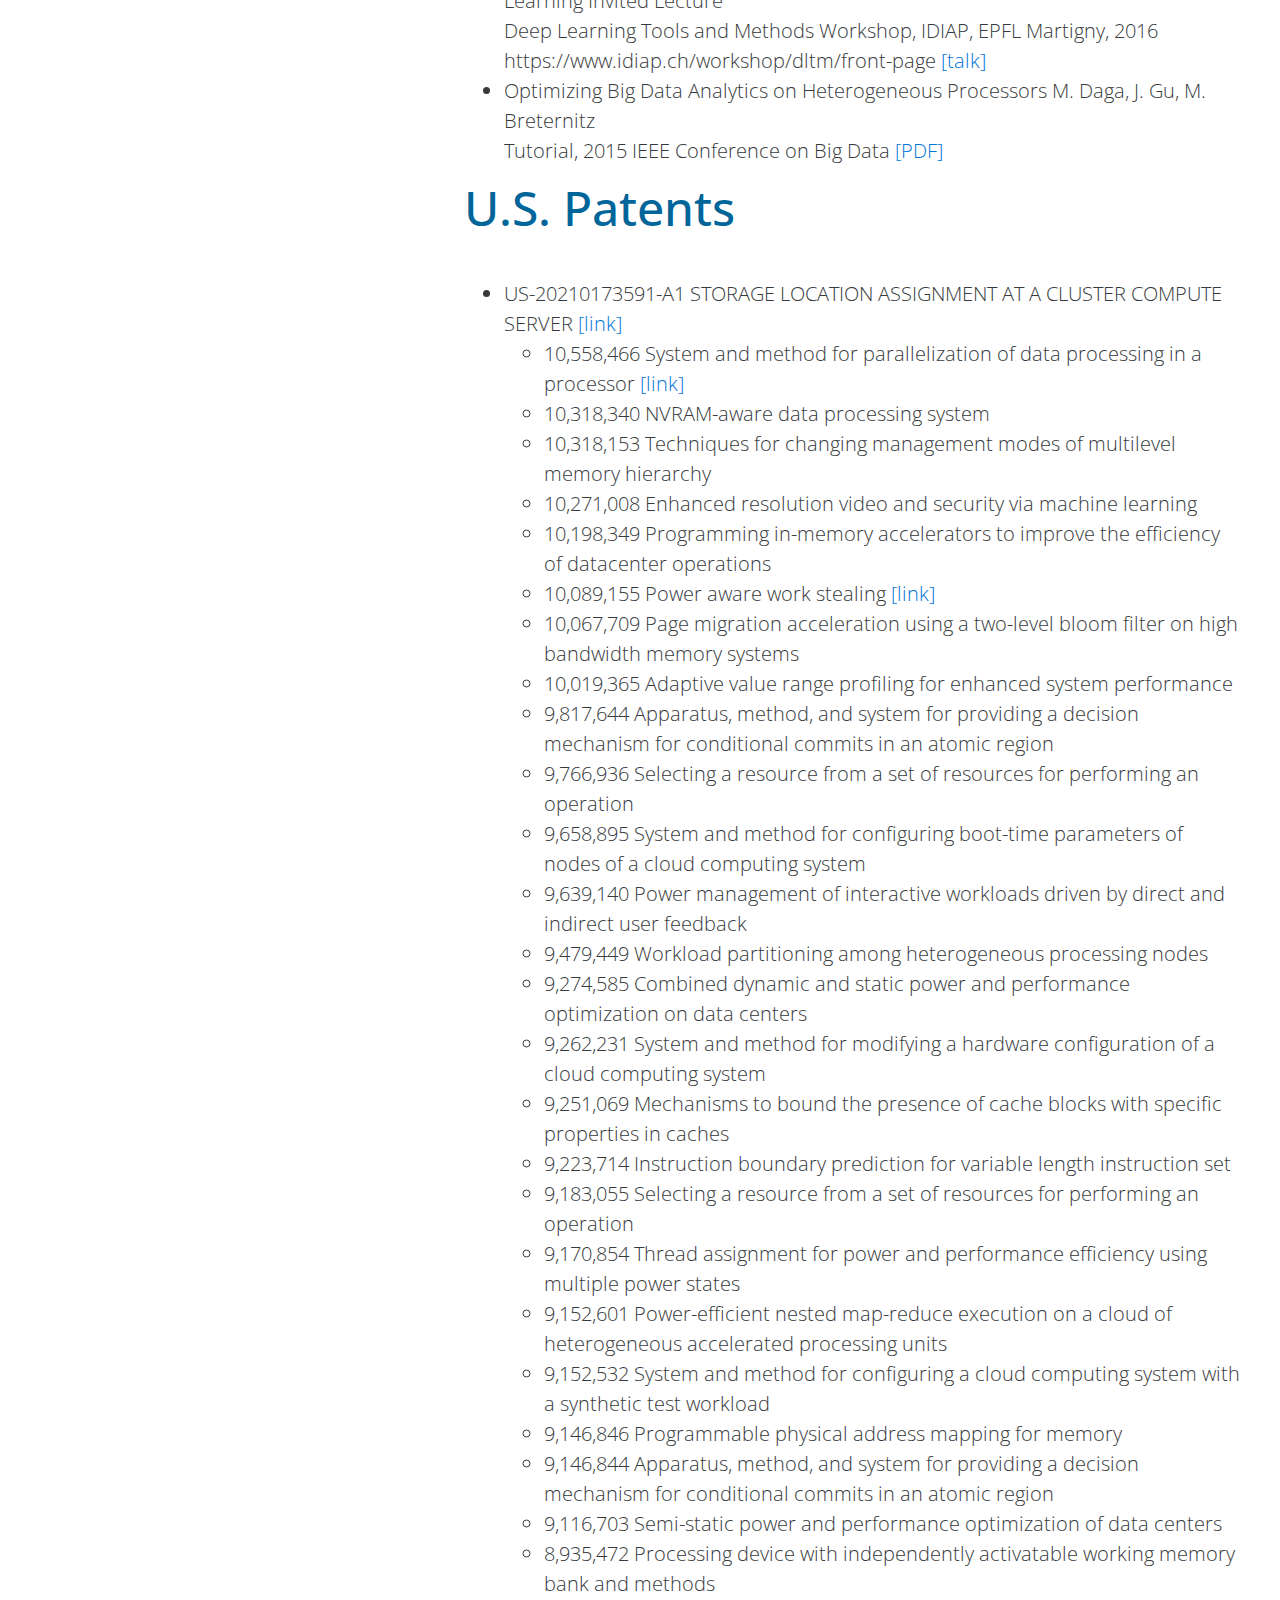
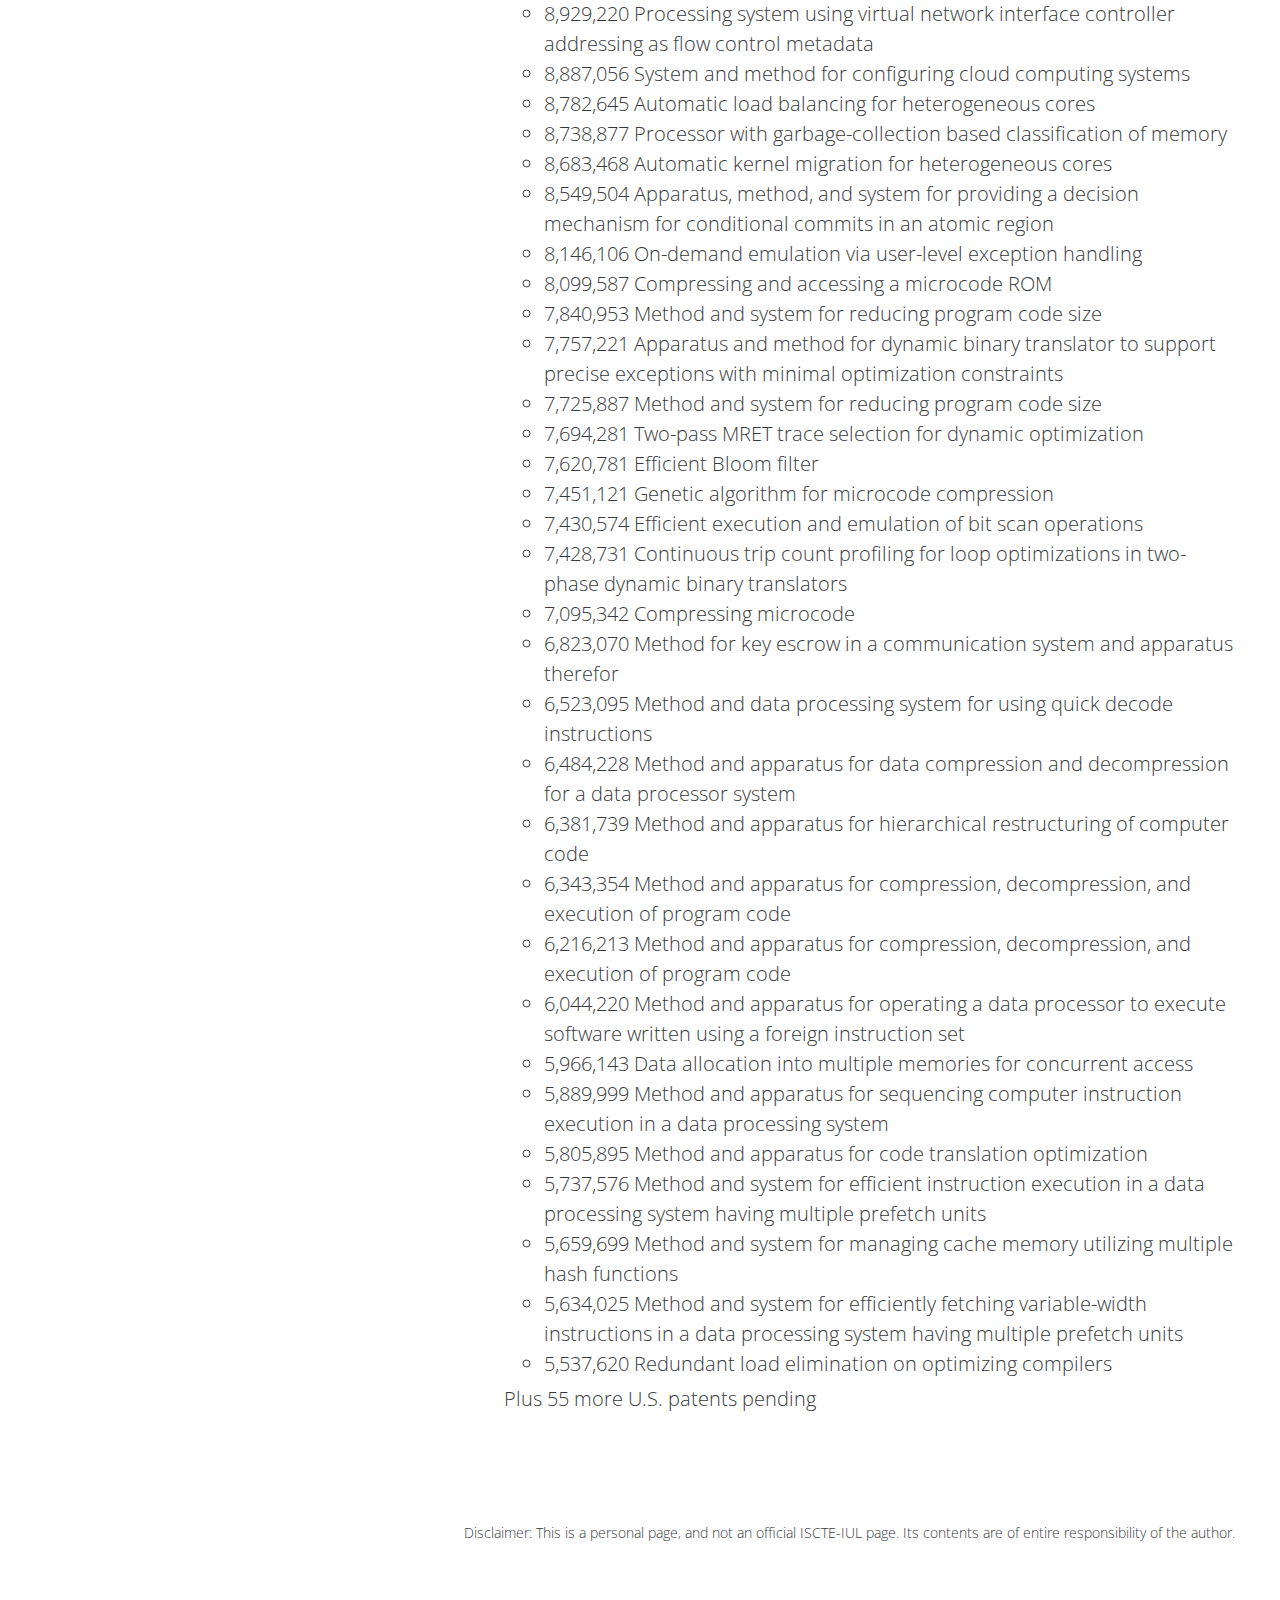
==== commit 0dd3a488: "Update pubs.html - added patent" ====
--- a/pubs.html
+++ b/pubs.html
@@ -322,7 +322,10 @@
                                 </header>
 
 
-
+<ul>
+<li>US-20210173591-A1 STORAGE LOCATION ASSIGNMENT AT A CLUSTER COMPUTE SERVER
+<a href="https://patentimages.storage.googleapis.com/92/20/e3/97c31f891275c2/US20210173591A1.pdf" target="_blank">[link]</a>
+</li>
 <ul>
 <li>10,558,466  System and method for parallelization of data processing in a processor
 <a href="https://patentimages.storage.googleapis.com/63/ed/09/6860ad4f130cbb/US10558466.pdf" target="_blank">[link]</a>
